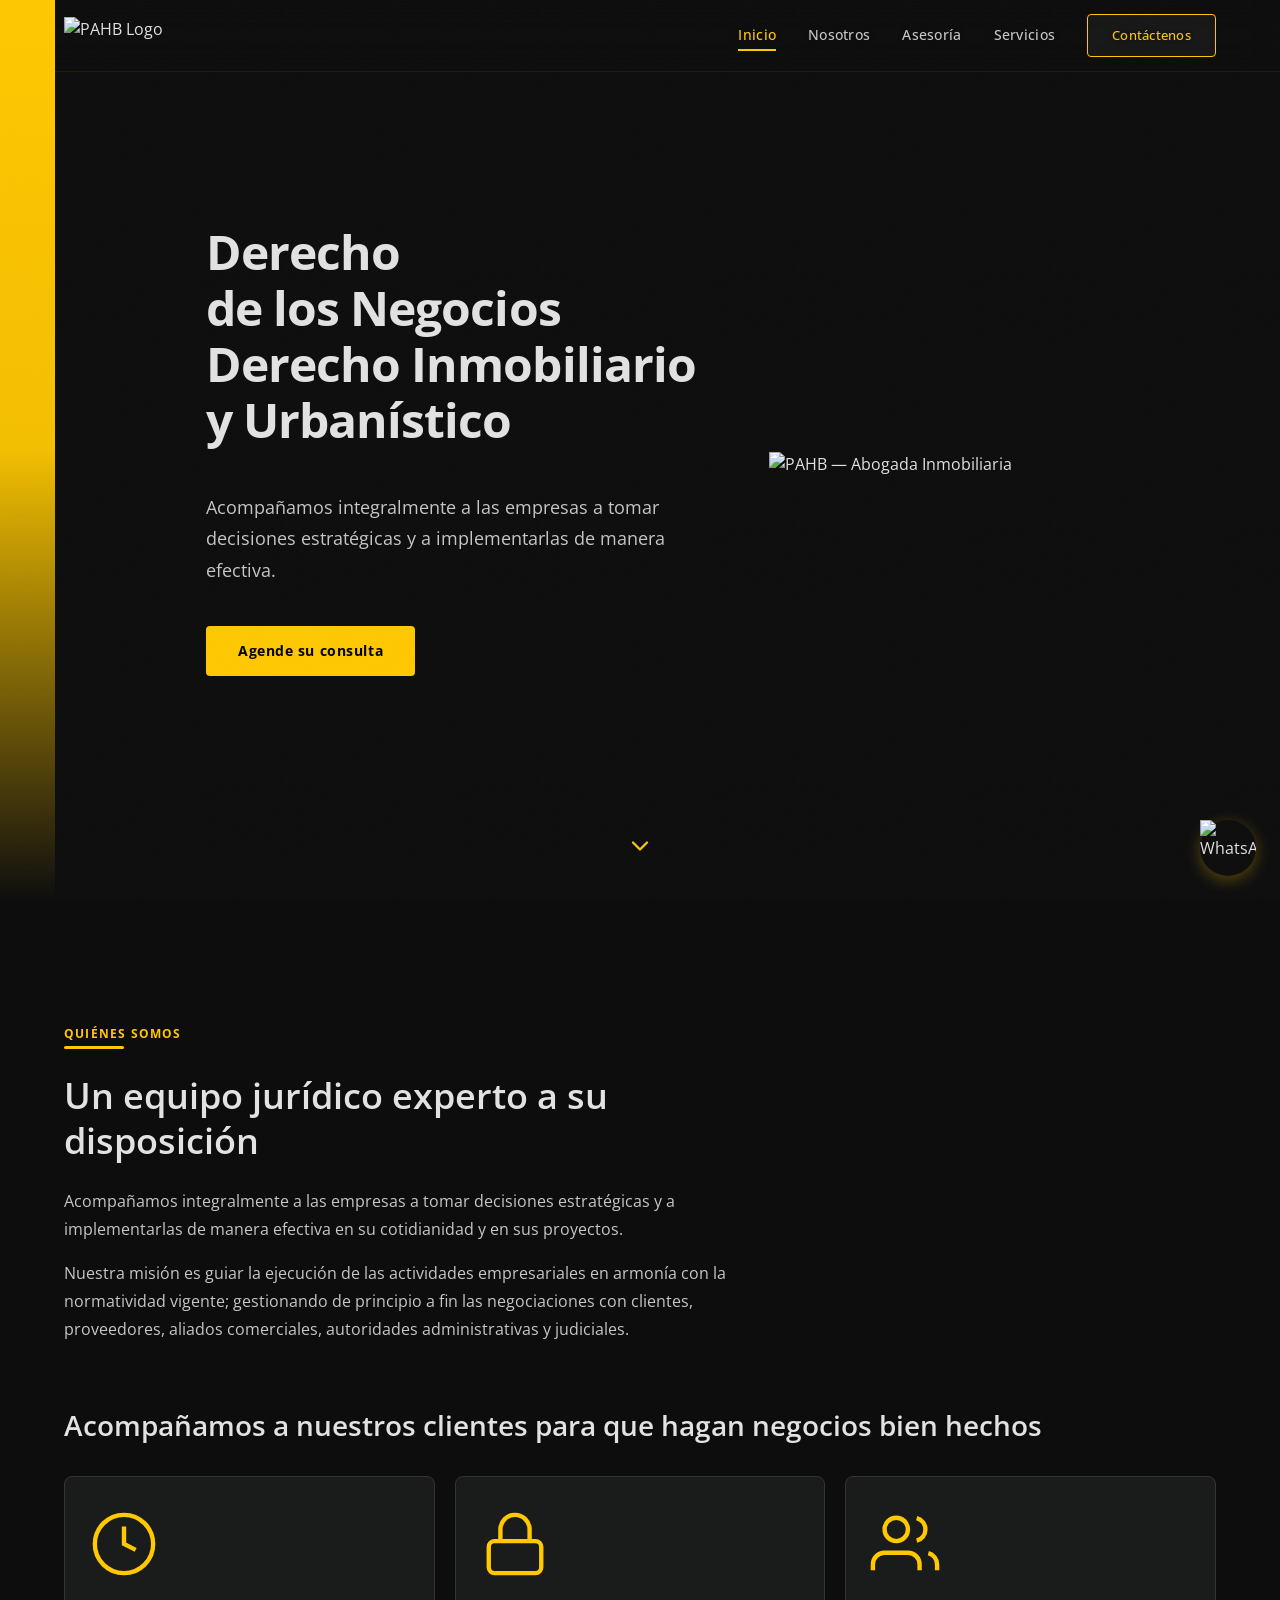
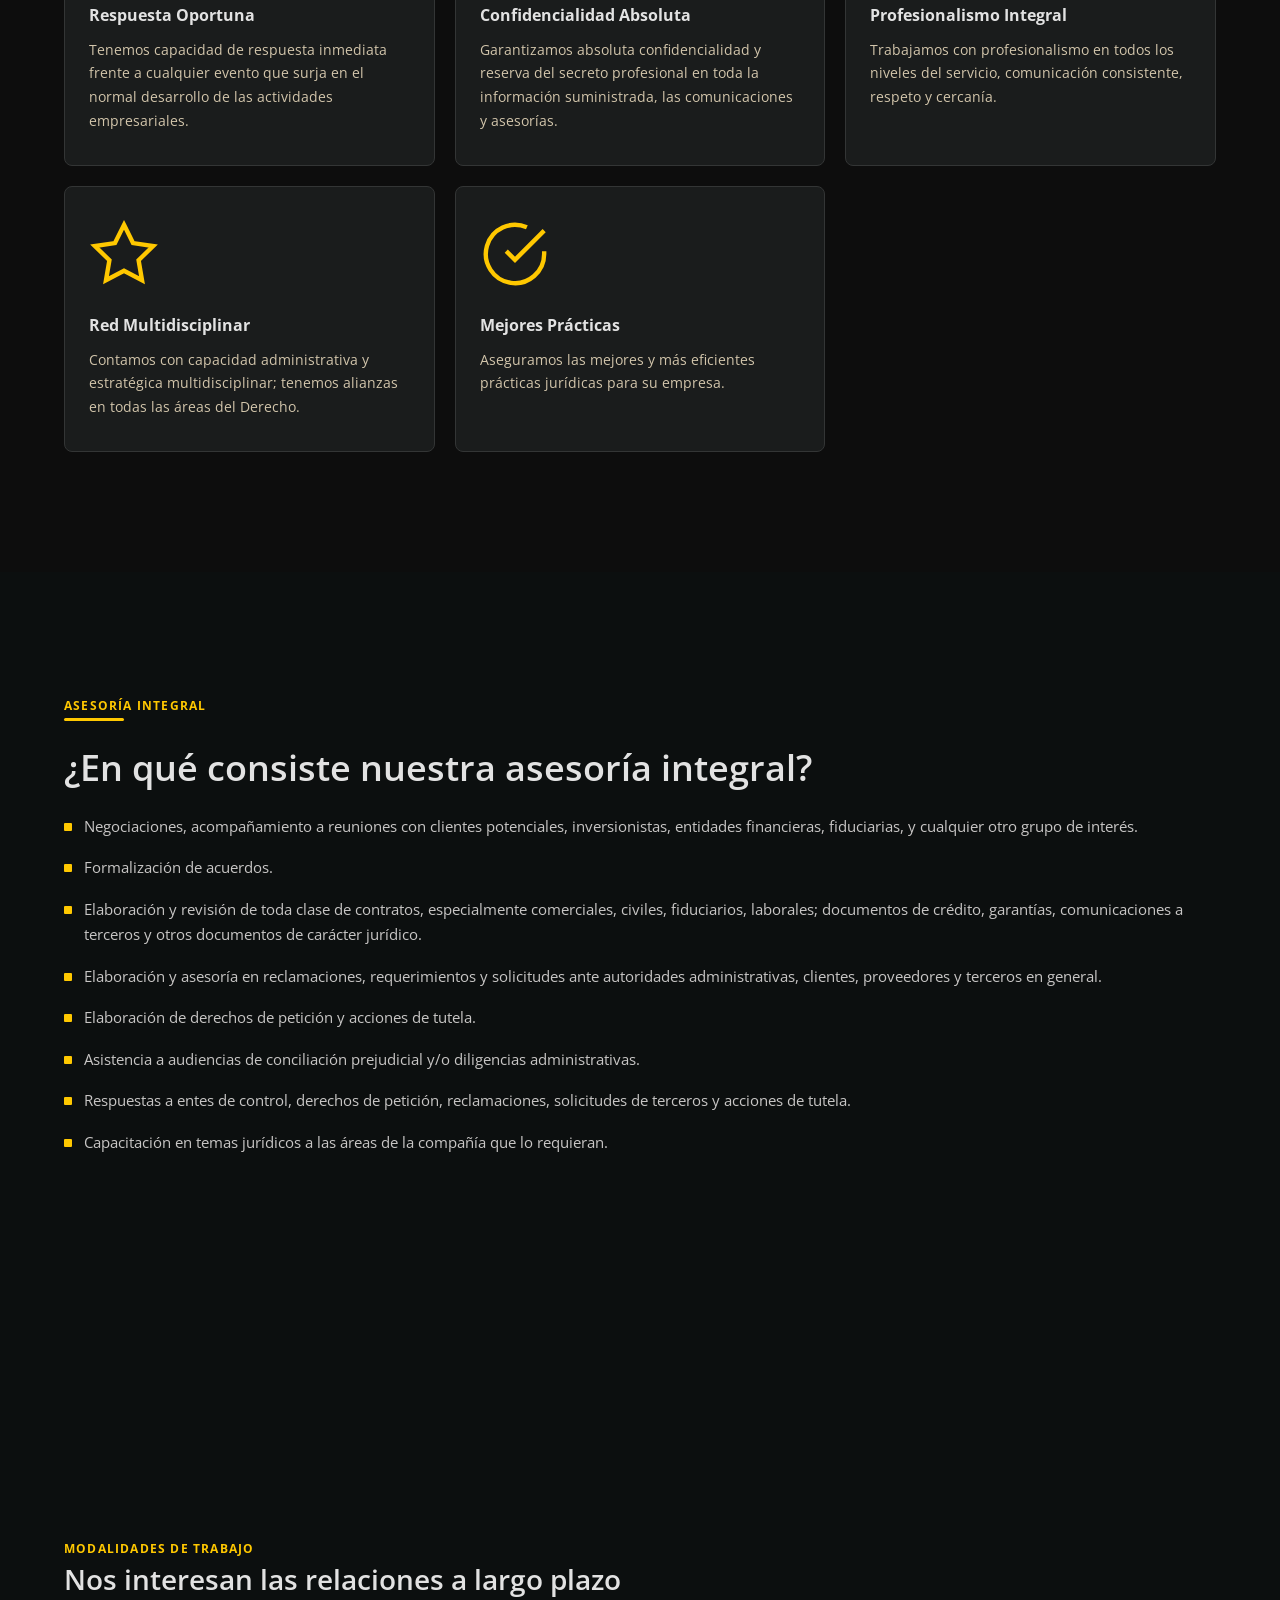
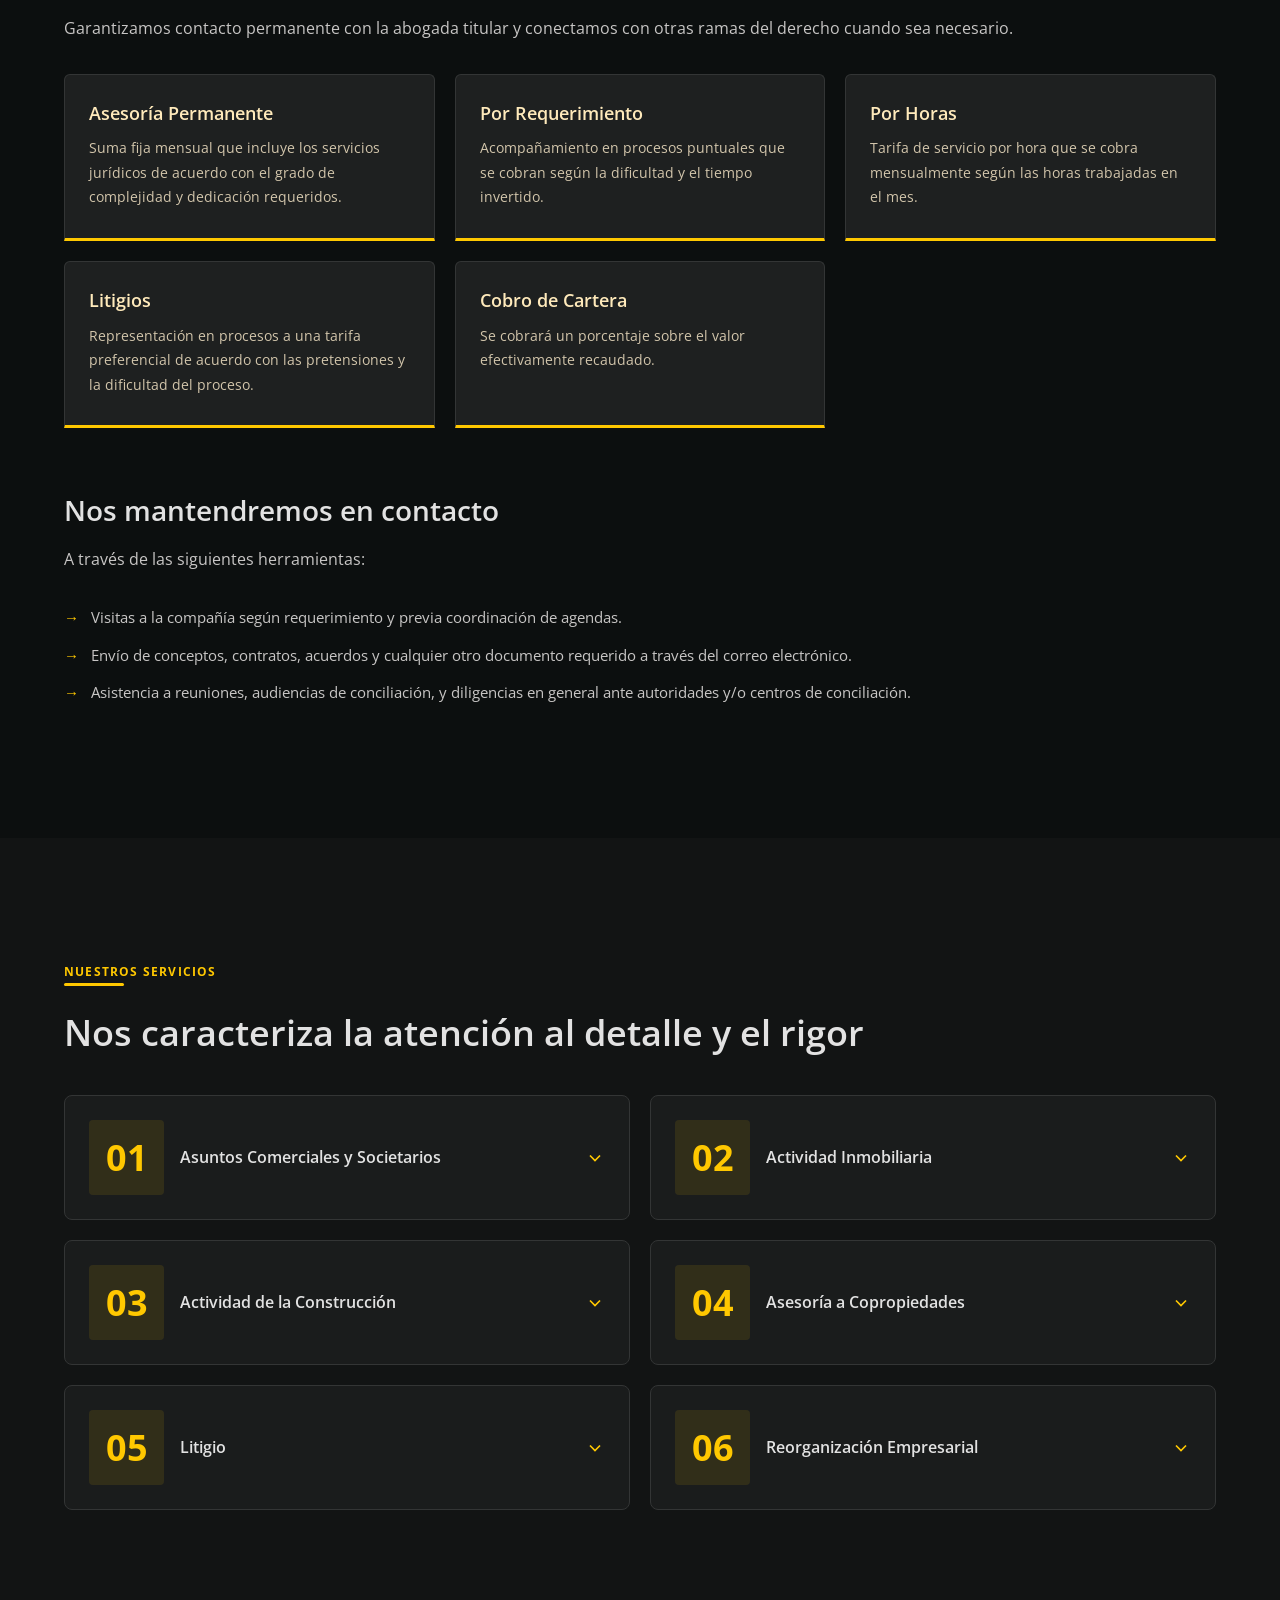
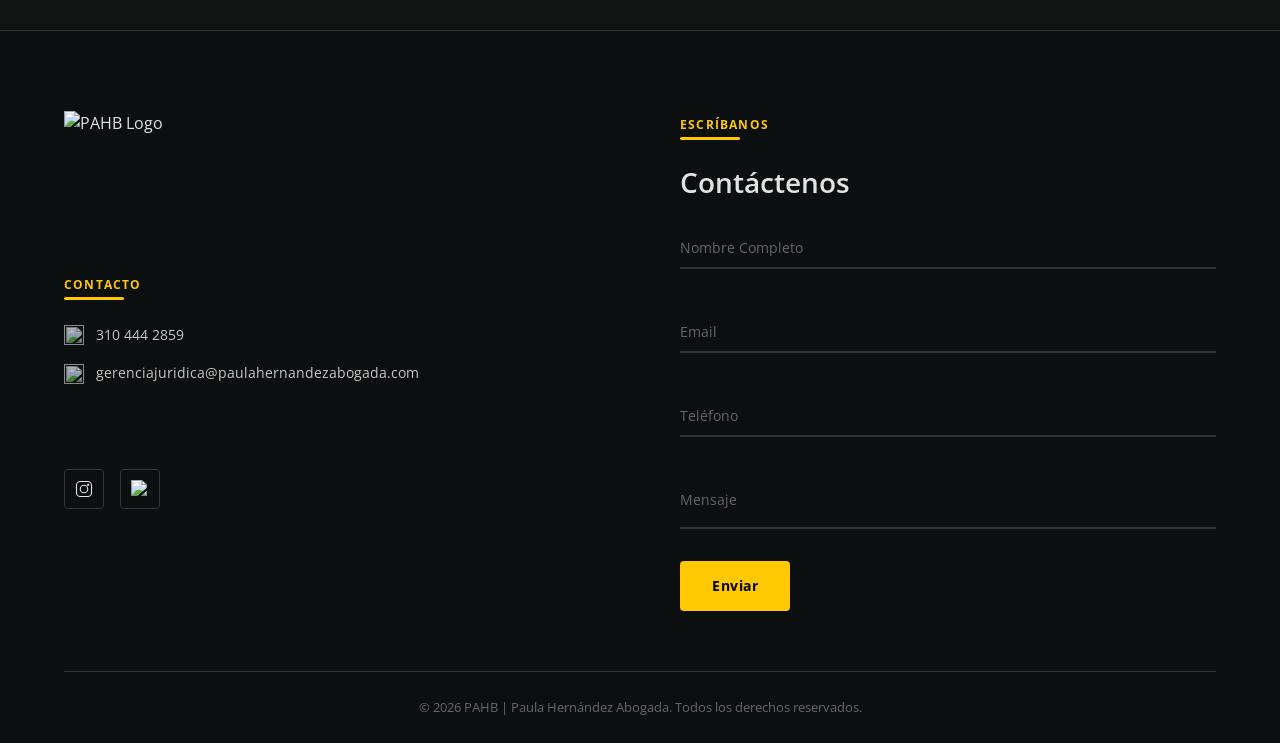
==== index.html @ 02404abf "version 1.0" ====
<!DOCTYPE html>
<html lang="es">
<head>
  <meta charset="UTF-8">
  <meta name="viewport" content="width=device-width, initial-scale=1.0">
  <title>PAHB | Abogada Inmobiliaria — Derecho de los Negocios, Inmobiliario y Urbanístico</title>

  <!-- SEO Meta -->
  <meta name="description" content="PAHB — Equipo jurídico experto en Derecho Inmobiliario, Urbanístico y de los Negocios. Acompañamos a las empresas a tomar decisiones estratégicas e implementarlas de manera efectiva. Asesoría integral, litigios y reorganización empresarial.">
  <meta name="keywords" content="abogada inmobiliaria, derecho inmobiliario, derecho urbanístico, derecho de los negocios, asesoría jurídica empresarial, litigio comercial, reorganización empresarial, contratos inmobiliarios, propiedad horizontal, Paula Hernández Abogada, PAHB">
  <meta name="author" content="PAHB | Paula Hernández Abogada">
  <meta name="robots" content="index, follow">
  <link rel="canonical" href="https://pahbabogada.com/">

  <!-- Open Graph -->
  <meta property="og:type" content="website">
  <meta property="og:title" content="PAHB | Abogada Inmobiliaria — Derecho de los Negocios">
  <meta property="og:description" content="Equipo jurídico experto en Derecho Inmobiliario, Urbanístico y de los Negocios. Acompañamos a las empresas a tomar decisiones estratégicas.">
  <meta property="og:image" content="img/thumbnail.png">
  <meta property="og:url" content="https://pahbabogada.com/">
  <meta property="og:locale" content="es_CO">
  <meta property="og:site_name" content="PAHB Abogada Inmobiliaria">

  <!-- Twitter Card -->
  <meta name="twitter:card" content="summary_large_image">
  <meta name="twitter:title" content="PAHB | Abogada Inmobiliaria">
  <meta name="twitter:description" content="Equipo jurídico experto en Derecho Inmobiliario, Urbanístico y de los Negocios.">
  <meta name="twitter:image" content="img/thumbnail.png">

  <!-- Favicon -->
  <link rel="icon" type="image/png" href="img/favicon.png">

  <!-- JSON-LD Structured Data -->
  <script type="application/ld+json">
  {
    "@context": "https://schema.org",
    "@type": "LegalService",
    "name": "PAHB | Abogada Inmobiliaria",
    "alternateName": "Paula Hernández Abogada",
    "description": "Equipo jurídico experto en Derecho Inmobiliario, Urbanístico y de los Negocios. Asesoría integral, litigios y reorganización empresarial.",
    "url": "https://pahbabogada.com/",
    "telephone": "+573104442859",
    "email": "gerenciajuridica@paulahernandezabogada.com",
    "image": "img/thumbnail.png",
    "priceRange": "$$",
    "areaServed": {
      "@type": "Country",
      "name": "Colombia"
    },
    "serviceType": [
      "Derecho Inmobiliario",
      "Derecho Urbanístico",
      "Derecho de los Negocios",
      "Asesoría Jurídica Empresarial",
      "Litigio Comercial",
      "Reorganización Empresarial",
      "Propiedad Horizontal"
    ],
    "sameAs": [
      "https://www.instagram.com/paulahernandezabogada/"
    ]
  }
  </script>

  <!-- Preload critical fonts -->
  <link rel="preconnect" href="https://fonts.googleapis.com">
  <link rel="preconnect" href="https://fonts.gstatic.com" crossorigin>

  <!-- CSS -->
  <link rel="stylesheet" href="styles.css">
</head>

<body class="noise">

  <!-- ====== NAVIGATION ====== -->
  <header class="nav" id="navbar" role="banner">
    <div class="nav__inner">
      <a href="#inicio" class="nav__logo" aria-label="PAHB — Inicio">
        <img src="img/Logo_dark-no_legal.svg" alt="PAHB Logo" width="120" height="36">
      </a>
      <nav class="nav__links" role="navigation" aria-label="Navegación principal">
        <a href="#inicio">Inicio</a>
        <a href="#nosotros">Nosotros</a>
        <a href="#asesoria">Asesoría</a>
        <a href="#servicios">Servicios</a>
        <a href="#contacto" class="btn btn--tertiary" style="padding:10px 24px; font-size:13px;">Contáctenos</a>
      </nav>
      <button class="hamburger" id="hamburger" aria-label="Abrir menú" aria-expanded="false">
        <span></span><span></span><span></span>
      </button>
    </div>
  </header>

  <!-- Mobile Menu -->
  <div class="mobile-menu" id="mobileMenu" role="dialog" aria-label="Menú de navegación">
    <a href="#inicio">Inicio</a>
    <a href="#nosotros">Nosotros</a>
    <a href="#asesoria">Asesoría</a>
    <a href="#servicios">Servicios</a>
    <a href="#contacto">Contáctenos</a>
  </div>

  <main>
    <!-- ====== HERO ====== -->
    <section class="hero" id="inicio" aria-label="Presentación">
      <video class="hero__video" autoplay muted loop playsinline poster="img/poster.webp" aria-hidden="true">
        <source src="img/intro__desktop.mp4" media="(min-width: 971px)" type="video/mp4">
        <source src="img/intro.mp4" type="video/mp4">
      </video>
      <div class="hero__overlay" aria-hidden="true"></div>

      <div class="hero__content">
        <img class="hero__logo" src="img/Logo_dark-legal.svg" alt="PAHB — Abogada Inmobiliaria">
        <div class="hero__intro">
          <h1 class="hero__title">Derecho <br>de los Negocios<br>Derecho Inmobiliario y Urbanístico</h1>
          <p class="hero__subtitle">Acompañamos integralmente a las empresas a tomar decisiones estratégicas y a implementarlas de manera efectiva.</p>
          <div class="hero__cta">
            <a href="#contacto" class="btn btn--primary">Agende su consulta</a>
          </div>
        </div>
      </div>

      <a href="#nosotros" class="hero__scroll" aria-label="Ir a la siguiente sección">
        <svg viewBox="0 0 24 24" fill="none" stroke-width="2" stroke-linecap="round" stroke-linejoin="round">
          <polyline points="6 9 12 15 18 9"></polyline>
        </svg>
      </a>
    </section>

    <!-- ====== NOSOTROS ====== -->
    <section class="about" id="nosotros" aria-label="Sobre nosotros">
      <div class="container">
        <div class="about__intro reveal">
          <span class="eyebrow">Quiénes somos</span>
          <div class="divider"></div>
          <h2>Un equipo jurídico experto a su disposición</h2>
          <p>Acompañamos integralmente a las empresas a tomar decisiones estratégicas y a implementarlas de manera efectiva en su cotidianidad y en sus proyectos.</p>
          <p>Nuestra misión es guiar la ejecución de las actividades empresariales en armonía con la normatividad vigente; gestionando de principio a fin las negociaciones con clientes, proveedores, aliados comerciales, autoridades administrativas y judiciales.</p>
        </div>

        <h3 class="reveal" style="margin-bottom:32px;">Acompañamos a nuestros clientes para que hagan negocios bien hechos</h3>

        <div class="about__grid stagger">
          <div class="card reveal" style="--i:0">
            <svg class="card__icon" viewBox="0 0 24 24" fill="none" stroke="currentColor" stroke-width="1.5"><circle cx="12" cy="12" r="10"/><polyline points="12 6 12 12 16 14"/></svg>
            <h4 class="card__title">Respuesta Oportuna</h4>
            <p class="card__text">Tenemos capacidad de respuesta inmediata frente a cualquier evento que surja en el normal desarrollo de las actividades empresariales.</p>
          </div>
          <div class="card reveal" style="--i:1">
            <svg class="card__icon" viewBox="0 0 24 24" fill="none" stroke="currentColor" stroke-width="1.5"><rect x="3" y="11" width="18" height="11" rx="2"/><path d="M7 11V7a5 5 0 0 1 10 0v4"/></svg>
            <h4 class="card__title">Confidencialidad Absoluta</h4>
            <p class="card__text">Garantizamos absoluta confidencialidad y reserva del secreto profesional en toda la información suministrada, las comunicaciones y asesorías.</p>
          </div>
          <div class="card reveal" style="--i:2">
            <svg class="card__icon" viewBox="0 0 24 24" fill="none" stroke="currentColor" stroke-width="1.5"><path d="M17 21v-2a4 4 0 0 0-4-4H5a4 4 0 0 0-4 4v2"/><circle cx="9" cy="7" r="4"/><path d="M23 21v-2a4 4 0 0 0-3-3.87"/><path d="M16 3.13a4 4 0 0 1 0 7.75"/></svg>
            <h4 class="card__title">Profesionalismo Integral</h4>
            <p class="card__text">Trabajamos con profesionalismo en todos los niveles del servicio, comunicación consistente, respeto y cercanía.</p>
          </div>
          <div class="card reveal" style="--i:3">
            <svg class="card__icon" viewBox="0 0 24 24" fill="none" stroke="currentColor" stroke-width="1.5"><polygon points="12 2 15.09 8.26 22 9.27 17 14.14 18.18 21.02 12 17.77 5.82 21.02 7 14.14 2 9.27 8.91 8.26 12 2"/></svg>
            <h4 class="card__title">Red Multidisciplinar</h4>
            <p class="card__text">Contamos con capacidad administrativa y estratégica multidisciplinar; tenemos alianzas en todas las áreas del Derecho.</p>
          </div>
          <div class="card reveal" style="--i:4">
            <svg class="card__icon" viewBox="0 0 24 24" fill="none" stroke="currentColor" stroke-width="1.5"><path d="M22 11.08V12a10 10 0 1 1-5.93-9.14"/><polyline points="22 4 12 14.01 9 11.01"/></svg>
            <h4 class="card__title">Mejores Prácticas</h4>
            <p class="card__text">Aseguramos las mejores y más eficientes prácticas jurídicas para su empresa.</p>
          </div>
        </div>
      </div>
    </section>

    <!-- ====== ASESORÍA ====== -->
    <section class="asesoria" id="asesoria" aria-label="Asesoría integral">
      <div class="container">
        <div class="asesoria__services reveal">
          <span class="eyebrow">Asesoría integral</span>
          <div class="divider"></div>
          <h2>¿En qué consiste nuestra asesoría integral?</h2>
          <ul class="gold-list">
            <li>Negociaciones, acompañamiento a reuniones con clientes potenciales, inversionistas, entidades financieras, fiduciarias, y cualquier otro grupo de interés.</li>
            <li>Formalización de acuerdos.</li>
            <li>Elaboración y revisión de toda clase de contratos, especialmente comerciales, civiles, fiduciarios, laborales; documentos de crédito, garantías, comunicaciones a terceros y otros documentos de carácter jurídico.</li>
            <li>Elaboración y asesoría en reclamaciones, requerimientos y solicitudes ante autoridades administrativas, clientes, proveedores y terceros en general.</li>
            <li>Elaboración de derechos de petición y acciones de tutela.</li>
            <li>Asistencia a audiencias de conciliación prejudicial y/o diligencias administrativas.</li>
            <li>Respuestas a entes de control, derechos de petición, reclamaciones, solicitudes de terceros y acciones de tutela.</li>
            <li>Capacitación en temas jurídicos a las áreas de la compañía que lo requieran.</li>
          </ul>
        </div>
        <!-- Scroll-scrubbing separator -->
        <div class="separador" id="separador-scroll">
          <div class="separador__sticky">
            <canvas id="separador-canvas"></canvas>
          </div>
        </div>
        <!-- Modalidades -->
        <div class="reveal">
          <span class="eyebrow">Modalidades de trabajo</span>
          <h3>Nos interesan las relaciones a largo plazo</h3>
          <p>Garantizamos contacto permanente con la abogada titular y conectamos con otras ramas del derecho cuando sea necesario.</p>

          <div class="modalidades__grid stagger">
            <div class="modalidad-card reveal" style="--i:0">
              <h4>Asesoría Permanente</h4>
              <p>Suma fija mensual que incluye los servicios jurídicos de acuerdo con el grado de complejidad y dedicación requeridos.</p>
            </div>
            <div class="modalidad-card reveal" style="--i:1">
              <h4>Por Requerimiento</h4>
              <p>Acompañamiento en procesos puntuales que se cobran según la dificultad y el tiempo invertido.</p>
            </div>
            <div class="modalidad-card reveal" style="--i:2">
              <h4>Por Horas</h4>
              <p>Tarifa de servicio por hora que se cobra mensualmente según las horas trabajadas en el mes.</p>
            </div>
            <div class="modalidad-card reveal" style="--i:3">
              <h4>Litigios</h4>
              <p>Representación en procesos a una tarifa preferencial de acuerdo con las pretensiones y la dificultad del proceso.</p>
            </div>
            <div class="modalidad-card reveal" style="--i:4">
              <h4>Cobro de Cartera</h4>
              <p>Se cobrará un porcentaje sobre el valor efectivamente recaudado.</p>
            </div>
          </div>
        </div>

        <!-- Contacto canales -->
        <div class="reveal" style="margin-top:64px;">
          <h3>Nos mantendremos en contacto</h3>
          <p>A través de las siguientes herramientas:</p>
          <ul class="channels">
            <li>Visitas a la compañía según requerimiento y previa coordinación de agendas.</li>
            <li>Envío de conceptos, contratos, acuerdos y cualquier otro documento requerido a través del correo electrónico.</li>
            <li>Asistencia a reuniones, audiencias de conciliación, y diligencias en general ante autoridades y/o centros de conciliación.</li>
          </ul>
        </div>
      </div>
    </section>

    <!-- ====== SERVICIOS ====== -->
    <section class="servicios" id="servicios" aria-label="Nuestros servicios">
      <div class="container">
        <div class="reveal">
          <span class="eyebrow">Nuestros servicios</span>
          <div class="divider"></div>
          <h2>Nos caracteriza la atención al detalle y el rigor</h2>
        </div>

        <div class="servicios__grid stagger">
          <!-- 1. Asuntos comerciales -->
          <div class="accordion reveal" style="--i:0">
            <button class="accordion__header" aria-expanded="false">
              <span class="accordion__number">01</span>
              <span class="accordion__title">Asuntos Comerciales y Societarios</span>
              <svg class="accordion__chevron" viewBox="0 0 24 24" fill="none" stroke="currentColor" stroke-width="2"><polyline points="6 9 12 15 18 9"/></svg>
            </button>
            <div class="accordion__body"><div class="accordion__content"><ul>
              <li>Acuerdos comerciales de colaboración empresarial.</li>
              <li>Contratos comerciales.</li>
              <li>Reclamaciones por temas relacionados con la actividad del objeto social de la compañía.</li>
              <li>Derecho del consumidor.</li>
              <li>Constitución, reformas, transformación, fusión de sociedades.</li>
              <li>Emisión de conceptos para Asambleas Generales o Juntas Directivas, elaboración de actas.</li>
            </ul></div></div>
          </div>

          <!-- 2. Actividad inmobiliaria -->
          <div class="accordion reveal" style="--i:1">
            <button class="accordion__header" aria-expanded="false">
              <span class="accordion__number">02</span>
              <span class="accordion__title">Actividad Inmobiliaria</span>
              <svg class="accordion__chevron" viewBox="0 0 24 24" fill="none" stroke="currentColor" stroke-width="2"><polyline points="6 9 12 15 18 9"/></svg>
            </button>
            <div class="accordion__body"><div class="accordion__content"><ul>
              <li>Estructuración jurídica de proyectos inmobiliarios.</li>
              <li>Negociaciones con propietarios de lotes, fiduciarias, entidades financieras, constructoras, proveedores y clientes.</li>
              <li>Contratos inmobiliarios: contratos fiduciarios, de transferencia de dominio sobre inmuebles a cualquier título, de garantía, entre otros.</li>
              <li>Acuerdos y Contratos para la estructuración, desarrollo, gerencia, construcción, comercialización y demás etapas de los proyectos inmobiliarios.</li>
              <li>Estudios de títulos, loteos, actos de transferencia y constitución de garantía sobre inmuebles o sobre derechos fiduciarios.</li>
              <li>Acompañamiento en trámites, diligencias y audiencias ante curadurías, oficinas de planeación y otros entes municipales.</li>
              <li>Asesoría en reclamaciones de incumplimiento contractual y en temas de derecho del consumidor en relación con el sector de la construcción.</li>
            </ul></div></div>
          </div>

          <!-- 3. Actividad de la construcción -->
          <div class="accordion reveal" style="--i:2">
            <button class="accordion__header" aria-expanded="false">
              <span class="accordion__number">03</span>
              <span class="accordion__title">Actividad de la Construcción</span>
              <svg class="accordion__chevron" viewBox="0 0 24 24" fill="none" stroke="currentColor" stroke-width="2"><polyline points="6 9 12 15 18 9"/></svg>
            </button>
            <div class="accordion__body"><div class="accordion__content"><ul>
              <li>Contratos de construcción de obra civil, mano de obra, suministro e instalación, de prestación de servicios para la construcción, de diseño arquitectónico y estructural.</li>
              <li>Acompañamiento y asesoría en negociaciones en el sector de la construcción.</li>
              <li>Asesoría en elaboración y participación en invitaciones privadas, ofertas, licitaciones.</li>
              <li>Reclamaciones por temas relacionados con la actividad constructora; pólizas, seguros y garantías.</li>
              <li>Derecho del consumidor en relación con el sector de la construcción.</li>
            </ul></div></div>
          </div>

          <!-- 4. Asesoría a copropiedades -->
          <div class="accordion reveal" style="--i:3">
            <button class="accordion__header" aria-expanded="false">
              <span class="accordion__number">04</span>
              <span class="accordion__title">Asesoría a Copropiedades</span>
              <svg class="accordion__chevron" viewBox="0 0 24 24" fill="none" stroke="currentColor" stroke-width="2"><polyline points="6 9 12 15 18 9"/></svg>
            </button>
            <div class="accordion__body"><div class="accordion__content"><ul>
              <li>Elaboración y reformas de Reglamentos de Propiedad Horizontal (Residencial, comercial o mixto).</li>
              <li>Cálculo de coeficientes.</li>
              <li>Adecuación de Reglamentos de Propiedad Horizontal a la Ley 675 de 2001.</li>
              <li>Asistencia a asambleas de copropietarios, como asesores de la copropiedad o en representación de los copropietarios.</li>
              <li>Cobro de cartera.</li>
              <li>Elaboración de manuales de convivencia.</li>
            </ul></div></div>
          </div>

          <!-- 5. Litigio -->
          <div class="accordion reveal" style="--i:4">
            <button class="accordion__header" aria-expanded="false">
              <span class="accordion__number">05</span>
              <span class="accordion__title">Litigio</span>
              <svg class="accordion__chevron" viewBox="0 0 24 24" fill="none" stroke="currentColor" stroke-width="2"><polyline points="6 9 12 15 18 9"/></svg>
            </button>
            <div class="accordion__body"><div class="accordion__content"><ul>
              <li>Servicio de representación legal para efectos judiciales o como apoderada general para temas judiciales y administrativos.</li>
              <li>Representación como apoderada judicial en procesos donde la empresa actúe como parte demandante o demandada.</li>
              <li>Interposición de recursos y agotamiento de la vía gubernativa.</li>
              <li>Recuperación de cartera: investigación de bienes, cobro pre-jurídico, cobro jurídico, ejecución de garantías mobiliarias.</li>
            </ul></div></div>
          </div>

          <!-- 6. Reorganización empresarial -->
          <div class="accordion reveal" style="--i:5">
            <button class="accordion__header" aria-expanded="false">
              <span class="accordion__number">06</span>
              <span class="accordion__title">Reorganización Empresarial</span>
              <svg class="accordion__chevron" viewBox="0 0 24 24" fill="none" stroke="currentColor" stroke-width="2"><polyline points="6 9 12 15 18 9"/></svg>
            </button>
            <div class="accordion__body"><div class="accordion__content"><ul>
              <li>Procesos de reorganización empresarial (Ley 1116 de 2006).</li>
              <li>Asesoría en procesos de liquidación empresarial judicial o voluntaria.</li>
              <li>Asesoría en el trámite de negociación de deudas de manera directa con entidades financieras y acreedores.</li>
              <li>Representación de acreedores en procesos de insolvencia, para lograr el reconocimiento de sus acreencias.</li>
            </ul></div></div>
          </div>
        </div>
      </div>
    </section>
  </main>

  <!-- ====== FOOTER / CONTACTO ====== -->
  <footer class="footer" id="contacto" role="contentinfo">
    <div class="container">
      <div class="footer__grid">
        <!-- Info -->
        <div class="footer__info reveal--left">
          <div>
            <a href="#inicio" class="footer__logo" aria-label="PAHB — Inicio">
              <img src="img/Logo_dark-legal.svg" alt="PAHB Logo">
            </a>
          </div>

          <div>
            <span class="eyebrow">Contacto</span>
            <div class="divider"></div>
            <div class="footer__contact-item">
              <img src="img/tel_icon.svg" alt="" width="20" height="20" aria-hidden="true">
              <a href="tel:3104442859">310 444 2859</a>
            </div>
            <div class="footer__contact-item">
              <img src="img/mail_icon.svg" alt="" width="20" height="20" aria-hidden="true">
              <a href="mailto:gerenciajuridica@paulahernandezabogada.com">gerenciajuridica@paulahernandezabogada.com</a>
            </div>
          </div>

          <div class="footer__social">
            <a href="https://www.instagram.com/paulahernandezabogada/" target="_blank" rel="noopener noreferrer" aria-label="Instagram">
              <svg viewBox="0 0 24 24" width="18" height="18" fill="none" stroke="currentColor" stroke-width="1.5"><rect x="2" y="2" width="20" height="20" rx="5"/><circle cx="12" cy="12" r="5"/><circle cx="17.5" cy="6.5" r="1.5" fill="currentColor" stroke="none"/></svg>
            </a>
            <a href="#" aria-label="LinkedIn">
              <img src="img/in_icon.svg" alt="LinkedIn" width="18" height="18">
            </a>
          </div>

        </div>

        <!-- Form -->
        <div class="reveal--right">
          <span class="eyebrow">Escríbanos</span>
          <div class="divider"></div>
          <h3>Contáctenos</h3>

          <form class="form" id="contactForm" action="https://formsubmit.co/gerenciajuridica@paulahernandezabogada.com" method="POST">
            <!-- FormSubmit config -->
            <input type="hidden" name="_subject" value="Nuevo contacto desde PAHB Web">
            <input type="hidden" name="_captcha" value="true">
            <input type="hidden" name="_template" value="table">
            <input type="text" name="_honey" style="display:none">

            <div class="form__group">
              <input class="form__input" type="text" name="nombre" id="nombre" required placeholder=" ">
              <label class="form__label" for="nombre">Nombre Completo</label>
            </div>
            <div class="form__group">
              <input class="form__input" type="email" name="email" id="email" required placeholder=" ">
              <label class="form__label" for="email">Email</label>
            </div>
            <div class="form__group">
              <input class="form__input" type="tel" name="telefono" id="telefono" required placeholder=" ">
              <label class="form__label" for="telefono">Teléfono</label>
            </div>
            <div class="form__group">
              <textarea class="form__textarea" name="mensaje" id="mensaje" rows="1" placeholder=" "></textarea>
              <label class="form__label" for="mensaje">Mensaje</label>
            </div>

            <div id="formStatus" class="form__status"></div>

            <button type="submit" class="btn btn--primary form__submit">Enviar</button>
          </form>
        </div>
      </div>

      <div class="footer__bottom">
        <p>&copy; 2026 PAHB | Paula Hernández Abogada. Todos los derechos reservados.</p>
      </div>
    </div>
  </footer>

  <!-- WhatsApp Widget -->
  <a class="whatsapp" href="https://wa.me/573104442859" target="_blank" rel="noopener noreferrer" aria-label="Contáctenos por WhatsApp">
    <img src="img/icon_ws.svg" alt="WhatsApp" width="28" height="28">
  </a>

  <script src="main.js"></script>
</body>
</html>
---- styles.css ----
/* ============================================
   PAHB — Justice & Precision Design System
   ============================================ */

@import url('https://fonts.googleapis.com/css2?family=Open+Sans:wght@400;500;600;700;800&display=swap');

/* --- Design Tokens --- */
:root {
  --surface: #121414;
  --surface-dim: #121414;
  --surface-bright: #37393a;
  --surface-container-lowest: #0c0f0f;
  --surface-container-low: #1a1c1c;
  --surface-container: #1e2020;
  --surface-container-high: #282a2b;
  --surface-container-highest: #333535;
  --surface-charcoal: #0D0D0D;
  --surface-variant: #333535;
  --on-surface: #e2e2e2;
  --on-surface-variant: #d2c5ab;
  --inverse-surface: #e2e2e2;
  --inverse-on-surface: #2f3131;
  --outline: #9b9078;
  --outline-variant: #4f4632;
  --surface-tint: #f4bf00;
  --border-gold-mute: #806400;
  --text-placeholder: #666666;
  --primary: #ffeabb;
  --on-primary: #3e2e00;
  --primary-container: #ffc800;
  --on-primary-container: #6e5500;
  --inverse-primary: #755b00;
  --primary-fixed: #ffdf92;
  --primary-fixed-dim: #f4bf00;
  --secondary: #c8c6c5;
  --on-secondary: #313030;
  --secondary-container: #474746;
  --on-secondary-container: #b7b5b4;
  --tertiary: #eeebeb;
  --on-tertiary: #303030;
  --tertiary-container: #d1cfcf;
  --on-tertiary-container: #595858;
  --error: #ffb4ab;
  --on-error: #690005;
  --error-container: #93000a;
  --on-error-container: #ffdad6;
  --background: #121414;
  --on-background: #e2e2e2;
  --unit: 8px;
  --container-max: 1280px;
  --gutter: 24px;
  --margin-mobile: 16px;
  --margin-desktop: 64px;
  --rounded-sm: 0.125rem;
  --rounded: 0.25rem;
  --rounded-md: 0.375rem;
  --rounded-lg: 0.5rem;
  --rounded-xl: 0.75rem;
  --rounded-full: 9999px;
  --nav-height: 72px;
}

/* --- Reset & Base --- */
*, *::before, *::after { box-sizing: border-box; margin: 0; padding: 0; }

html {
  scroll-behavior: smooth;
  scroll-padding-top: var(--nav-height);
  font-size: 16px;
  -webkit-font-smoothing: antialiased;
  -moz-osx-font-smoothing: grayscale;
  /* overflow-x: hidden; */
}

body {
  font-family: 'Open Sans', sans-serif;
  font-weight: 400;
  line-height: 1.6;
  color: var(--on-surface);
  background-color: var(--surface-charcoal);
  /* overflow-x: hidden; */
}

img, video { display: block; max-width: 100%; }
a { color: inherit; text-decoration: none; }
ul, ol { list-style: none; }
button { font: inherit; cursor: pointer; border: none; background: none; color: inherit; }

/* --- Typography --- */
.eyebrow {
  font-family: 'Open Sans', sans-serif;
  font-size: 12px;
  font-weight: 700;
  letter-spacing: 0.1em;
  text-transform: uppercase;
  color: var(--primary-container);
  margin-bottom: 12px;
}

h1, h2, h3, h4 { font-family: 'Open Sans', sans-serif; color: var(--on-surface); line-height: 1.2; }

h1 { font-size: 36px; font-weight: 700; }
h2 { font-size: 32px; font-weight: 600; line-height: 1.25; margin-bottom: 24px; }
h3 { font-size: 24px; font-weight: 600; line-height: 1.33; margin-bottom: 16px; }
h4 { font-size: 18px; font-weight: 600; }

p { font-size: 16px; line-height: 1.75; color: var(--secondary); margin-bottom: 16px; }
p:last-child { margin-bottom: 0; }

@media (min-width: 971px) {
  h1 { font-size: 48px; letter-spacing: -0.02em; line-height: 56px; }
  h2 { font-size: 36px; }
  h3 { font-size: 28px; }
}

/* --- Layout --- */
.container {
  width: 100%;
  max-width: var(--container-max);
  margin: 0 auto;
  padding: 0 var(--margin-mobile);
}

@media (min-width: 971px) {
  .container { padding: 0 var(--margin-desktop); }
}

section {
  padding: 80px 0;
  position: relative;
}

@media (min-width: 971px) {
  section { padding: 120px 0; }
}

/* --- Gold Sidebar (Desktop) --- */
@media (min-width: 971px) {
  body::before {
    content: '';
    position: fixed;
    left: 0; top: 0; bottom: 0;
    width: 55px;
    background: linear-gradient(to bottom, var(--primary-container), var(--primary-fixed-dim), transparent);
    z-index: 1001;
  }
}

/* ============================================
   NAVIGATION
   ============================================ */
.nav {
  position: fixed;
  top: 0; left: 0; right: 0;
  height: var(--nav-height);
  z-index: 1000;
  backdrop-filter: blur(16px);
  -webkit-backdrop-filter: blur(16px);
  border-bottom: 1px solid rgba(255, 200, 0, 0.08);
  transition: transform 0.35s ease;
  display: flex;
  align-items: center;
}

.nav--hidden { transform: translateY(-100%); }

.nav__inner {
  display: flex;
  align-items: center;
  justify-content: space-between;
  width: 100%;
  max-width: var(--container-max);
  margin: 0 auto;
  padding: 0 var(--margin-mobile);
}

@media (min-width: 971px) {
  .nav__inner { padding: 0 var(--margin-desktop); }
}

.nav__logo img { height: 36px; width: auto; }

.nav__links {
  display: none;
  gap: 32px;
  align-items: center;
}

.nav__links a {
  font-family: 'Open Sans', sans-serif;
  font-size: 14px;
  font-weight: 500;
  letter-spacing: 0.02em;
  color: var(--secondary);
  text-shadow: 0 0 5px #00000052;
  transition: color 0.3s;
  position: relative;
}

.nav__links a::after {
  content: '';
  position: absolute;
  bottom: -4px; left: 0;
  width: 0; height: 2px;
  background: var(--primary-container);
  transition: width 0.3s;
}

.nav__links a:hover,
.nav__links a.active { color: var(--primary-container); }
.nav__links a:hover::after,
.nav__links a.active::after { width: 100%; }

@media (min-width: 971px) {
  .nav__links { display: flex; }
}

/* Hamburger */
.hamburger {
  display: flex;
  flex-direction: column;
  gap: 6px;
  width: 28px;
  padding: 4px 0;
  z-index: 1002;
}

.hamburger span {
  display: block;
  height: 3px;
  width: 100%;
  background: var(--on-surface);
  border-radius: 2px;
  transition: transform 0.3s, opacity 0.3s;
  transform-origin: center;
}

.hamburger.active span:nth-child(1) { transform: translateY(11px) rotate(45deg); }
.hamburger.active span:nth-child(2) { opacity: 0; transform: scaleX(0); }
.hamburger.active span:nth-child(3) { transform: translateY(-7px) rotate(-45deg); }

@media (min-width: 971px) {
  .hamburger { display: none; }
}

/* Mobile Menu */
.mobile-menu {
  position: fixed;
  inset: 0;
  z-index: 999;
  background: rgba(12, 15, 15, 0.92);
  backdrop-filter: blur(20px);
  -webkit-backdrop-filter: blur(20px);
  display: flex;
  flex-direction: column;
  align-items: center;
  justify-content: center;
  gap: 40px;
  opacity: 0;
  pointer-events: none;
  transition: opacity 0.4s;
}

.mobile-menu.active {
  opacity: 1;
  pointer-events: all;
}

.mobile-menu a {
  font-family: 'Open Sans', sans-serif;
  font-size: 28px;
  font-weight: 600;
  color: var(--on-surface);
  transition: color 0.3s;
}

.mobile-menu a:hover { color: var(--primary-container); }

/* ============================================
   HERO
   ============================================ */
.hero {
  position: relative;
  height: 100vh;
  min-height: 500px;
  display: flex;
  align-items: center;
  justify-content: center;
  overflow: hidden;
  padding: 0;
}

.hero::after {
  content: '';
  position: absolute;
  bottom: 0;
  width: 100%;
  height: 50%;
  background: linear-gradient(to top, var(--surface-charcoal), transparent);
  pointer-events: none;
}

.hero__video {
  position: absolute;
  inset: 0;
  width: 100%;
  height: 100%;
  object-fit: cover;
}

.hero__overlay {
  position: absolute;
  inset: 0;
  background: linear-gradient(
    180deg,
    rgba(13,13,13,0.3) 0%,
    rgba(13,13,13,0.55) 50%,
    rgba(13,13,13,0.95) 100%
  );
}

.hero__content {
    position: relative;    
    z-index: 2;
    padding: 0 var(--margin-mobile);
    max-width: 900px;
}

@media (min-width: 971px) {
  
  .hero__content {
    display: flex;
    flex-direction: row-reverse;
      align-items: center;
    justify-content: space-between;
    gap: 40px;}
}

.hero__logo {
  width: 60%;
  margin-block: 30px;
  animation: fadeDown 1s ease 0.3s both;
}

@media (min-width: 971px) {
  .hero__logo { width: 470px; 
  margin-bottom: 0px;}
}
.hero__intro {
  display: flex;
  flex-direction: column;
  gap: 24px;
  align-items: left;
  justify-content: left;
  animation: fadeUp 1s ease 0.6s both;
}
.hero__title {
  margin-bottom: 20px;
  animation: fadeUp 1s ease 0.6s both;
}

.hero__subtitle {
  font-size: 16px;
  color: var(--secondary);
  max-width: 600px;
  animation: fadeUp 1s ease 0.8s both;
}

@media (min-width: 971px) {
  .hero__subtitle { font-size: 18px; }
}

.hero__cta { animation: fadeUp 1s ease 1s both;
  align-self: center; }
@media (min-width: 971px) {
  .hero__cta { align-self: flex-start; }}


.hero__scroll {
  position: absolute;
  bottom: 32px;
  left: 50%;
  transform: translateX(-50%);
  z-index: 2;
  animation: bounce 2s ease infinite 2s;
}

.hero__scroll svg { width: 28px; height: 28px; stroke: var(--primary-container); }

/* ============================================
   BUTTONS
   ============================================ */
.btn {
  display: inline-flex;
  align-items: center;
  gap: 8px;
  font-family: 'Open Sans', sans-serif;
  font-weight: 700;
  font-size: 14px;
  letter-spacing: 0.04em;
  padding: 14px 32px;
  border-radius: var(--rounded);
  transition: all 0.3s ease;
  cursor: pointer;
}

.btn--primary {
  background: var(--primary-container);
  color: #000;
}

.btn--primary:hover {
  background: var(--primary-fixed-dim);
  box-shadow: 0 0 24px rgba(255, 200, 0, 0.25);
}

.btn--secondary {
  background: transparent;
  border: 1px solid var(--primary-container);
  color: var(--on-surface);
}

.btn--secondary:hover {
  background: rgba(255, 200, 0, 0.08);
}

.btn--tertiary {
  background: color-mix(in srgb, var(--on-tertiary) 30%, transparent);
  border: 1px solid var(--primary-container);
  color: var(--primary-container) !important;
  transition: background 0.6s ease;
}

.btn--tertiary:hover {
  background: rgba(255, 200, 0, 0.08);
}

.nav__links a.btn--tertiary::after,
.nav__links a.btn--tertiary:hover::after { width: 0 !important; }

/* ============================================
   ABOUT SECTION
   ============================================ */
.about { background: var(--surface-charcoal); }

.about__intro { max-width: 720px; margin-bottom: 64px; }

.about__grid {
  display: grid;
  grid-template-columns: 1fr;
  gap: 20px;
}

@media (min-width: 600px) {
  .about__grid { grid-template-columns: repeat(2, 1fr); }
}

@media (min-width: 971px) {
  .about__grid { grid-template-columns: repeat(3, 1fr); }
}

/* --- Cards --- */
.card {
  background: var(--surface-container-low);
  border: 1px solid var(--surface-container-highest);
  border-radius: var(--rounded-lg);
  padding: 32px 24px;
  transition: border-color 0.3s, box-shadow 0.3s, translate 0.5s ease-in-out;
}

.card:hover {
  border-color: var(--primary-container);
  box-shadow: 0 0 20px rgba(255, 200, 0, 0.08);
  translate: 0 -5px;
}

.card__icon {
  width: 70px;
  height: 70px;
  margin-bottom: 20px;
  color: var(--primary-container);
}

.card__title {
  font-family: 'Open Sans', sans-serif;
  font-size: 16px;
  font-weight: 700;
  margin-bottom: 12px;
  color: var(--on-surface);
}

.card__text {
  font-size: 14px;
  line-height: 1.7;
  color: var(--on-surface-variant);
  margin-bottom: 0;
}

/* ============================================
   ASESORIA SECTION
   ============================================ */
.asesoria {
  background: var(--surface-container-lowest);
  overflow-x: hidden; 
}

.asesoria__services {
  margin-bottom: 80px;
}

.gold-list {
  display: flex;
  flex-direction: column;
  gap: 16px;
  margin-top: 24px;
}

.gold-list li {
  display: flex;
  align-items: flex-start;
  gap: 12px;
  font-size: 15px;
  line-height: 1.7;
  color: var(--secondary);
}

.gold-list li::before {
      content: '';
    flex-shrink: 0;
    width: 8px;
    height: 8px;
    margin-top: 9px;
    background: var(--primary-container);
    border-radius: 1px;
}

/* Modalidades */
.modalidades__grid {
  display: grid;
  grid-template-columns: 1fr;
  gap: 20px;
  margin-top: 32px;
}

@media (min-width: 600px) {
  .modalidades__grid { grid-template-columns: repeat(2, 1fr); }
}

@media (min-width: 971px) {
  .modalidades__grid { grid-template-columns: repeat(3, 1fr); }
}

.modalidad-card {
  background: var(--surface-container);
  border: 1px solid var(--surface-container-highest);
  border-radius: 6px 6px 0 0;
  padding: 28px 24px;
  border-bottom: 3px solid var(--primary-container);
  transition: box-shadow 0.3s, translate 0.3s ease-in-out;
}

.modalidad-card:hover {
  box-shadow: 0 0 20px rgba(255, 200, 0, 0.06);
  translate: 0 -5px;
}

.modalidad-card h4 { margin-bottom: 12px; color: var(--primary); }
.modalidad-card p { font-size: 14px; color: var(--on-surface-variant); }

/* Contact channels */
.channels { margin-top: 32px; }
.channels li {
  display: flex;
  align-items: flex-start;
  gap: 12px;
  font-size: 15px;
  color: var(--secondary);
  line-height: 1.7;
  margin-bottom: 12px;
}
.channels li::before {
  content: '→';
  color: var(--primary-container);
  font-weight: 700;
  flex-shrink: 0;
}

/* ============================================
   SERVICIOS SECTION
   ============================================ */
.servicios { background: var(--surface); }

.servicios__grid {
  display: grid;
  grid-template-columns: 1fr;
  gap: 20px;
  margin-top: 40px;
}

@media (min-width: 971px) {
  .servicios__grid { grid-template-columns: repeat(2, 1fr); }
}

/* Accordion */
.accordion {
  background: var(--surface-container-low);
  border: 1px solid var(--surface-container-highest);
  border-radius: var(--rounded-lg);
  overflow: hidden;
  transition: border-color 0.3s;
}

.accordion:hover,
.accordion.open { border-color: var(--border-gold-mute); }

.accordion__header {
  display: flex;
  align-items: center;
  gap: 16px;
  padding: 24px;
  cursor: pointer;
  width: 100%;
  text-align: left;
}

.accordion__number {
    flex-shrink: 0;
    width: 75px;
    height: 75px;
    display: flex;
    align-items: center;
    justify-content: center;
    background: rgba(255, 200, 0, 0.1);
    border-radius: var(--rounded);
    font-family: 'Open Sans', sans-serif;
    font-weight: 700;
    font-size: 36px;
    color: var(--primary-container);
}

.accordion__title {
  flex: 1;
  font-family: 'Open Sans', sans-serif;
  font-size: 16px;
  font-weight: 600;
  color: var(--on-surface);
}

.accordion__chevron {
  flex-shrink: 0;
  width: 20px;
  height: 20px;
  color: var(--primary-container);
  transition: transform 0.3s;
}

.accordion.open .accordion__chevron { transform: rotate(180deg); }

.accordion__body {
  max-height: 0;
  overflow: hidden;
  transition: max-height 0.4s ease;
}

.accordion.open .accordion__body { max-height: 600px; }

.accordion__content {
  padding: 0 24px 24px;
}

.accordion__content li {
  display: flex;
  align-items: flex-start;
  gap: 10px;
  font-size: 14px;
  line-height: 1.7;
  color: var(--on-surface-variant);
  margin-bottom: 10px;
}

.accordion__content li::before {
      content: '';
    flex-shrink: 0;
    width: 8px;
    height: 8px;
    margin-top: 9px;
    background: var(--primary-container);
    border-radius: 1px;
}

/* ============================================
   FOOTER / CONTACT
   ============================================ */
.footer {
  background: var(--surface-container-lowest);
  padding: 80px 0 0;
  border-top: 1px solid var(--surface-container-highest);
  overflow-x: clip;
}

.footer__grid {
  display: grid;
  grid-template-columns: 1fr;
  gap: 60px;
}

@media (min-width: 971px) {
  .footer__grid { grid-template-columns: 1fr 1fr; gap: 80px; }
}

.footer__info { display: flex; flex-direction: column; gap: 60px; }

.footer__logo img { height: 100px; width: auto; }

.footer__contact-item {
  display: flex;
  align-items: center;
  gap: 12px;
  font-size: 14px;
  color: var(--secondary);
  margin-bottom: 16px;
}

.footer__contact-item img,
.footer__contact-item svg {
  width: 20px;
  height: 20px;
  flex-shrink: 0;
  opacity: 0.7;
}

.footer__contact-item a { transition: color 0.3s; }
.footer__contact-item a:hover { color: var(--primary-container); }

.footer__social {
  display: flex;
  gap: 16px;
  margin-top: 8px;
}

.footer__social a {
  width: 40px; height: 40px;
  display: flex;
  align-items: center;
  justify-content: center;
  border: 1px solid var(--surface-container-highest);
  border-radius: var(--rounded);
  transition: border-color 0.3s, background 0.3s;
}

.footer__social a:hover {
  border-color: var(--primary-container);
  background: rgba(255, 200, 0, 0.08);
}

.footer__social a img { width: 18px; height: 18px; }

/* Form */
.form { display: flex; flex-direction: column; gap: 32px; }

.form__group {
  position: relative;
  border-bottom: 2px solid var(--surface-container-highest);
  transition: border-color 0.3s;
}

.form__group:focus-within { border-color: var(--primary-container); }

.form__input,
.form__textarea {
  width: 100%;
  background: transparent;
  border: none;
  outline: none;
  font-family: 'Open Sans', sans-serif;
  font-size: 16px;
  color: var(--on-surface);
  padding: 20px 0 8px;
}

.form__textarea {
  resize: none;
  min-height: 48px;
  overflow: hidden;
}

.form__label {
  position: absolute;
  left: 0;
  top: 20px;
  font-size: 14px;
  color: var(--text-placeholder);
  pointer-events: none;
  transition: all 0.3s;
}

.form__input:focus ~ .form__label,
.form__input:valid ~ .form__label,
.form__textarea:focus ~ .form__label,
.form__textarea:not(:placeholder-shown) ~ .form__label {
  top: 0;
  font-size: 11px;
  color: var(--primary-container);
  letter-spacing: 0.05em;
}

.form__submit { align-self: flex-start; }

/* Footer bottom */
.footer__bottom {
  margin-top: 60px;
  padding: 24px 0;
  border-top: 1px solid var(--surface-container-highest);
  text-align: center;
}

.footer__bottom p {
  font-size: 13px;
  color: var(--text-placeholder);
}

/* ============================================
   WHATSAPP WIDGET
   ============================================ */
.whatsapp {
  position: fixed;
  bottom: 24px;
  right: 24px;
  z-index: 900;
  width: 56px;
  height: 56px;
  border-radius: var(--rounded-full);
  display: flex;
  align-items: center;
  justify-content: center;
  box-shadow: 0 4px 16px color-mix(in srgb, var(--primary-container) 30%, transparent);
  transition: transform 0.3s, box-shadow 0.3s;
}

.whatsapp:hover {
  transform: scale(1.1);
  box-shadow: 0 6px 24px var(--primary-container);
}

.whatsapp img {
  width: 100%;
  height: 100%;
}

/* ============================================
   SCROLL ANIMATIONS — Pure CSS (scroll-driven)
   ============================================
   Uses animation-timeline: view() for Chromium 115+.
   Wrapped in @supports: unsupported browsers show
   content normally without animation.
   ============================================ */

@supports (animation-timeline: view()) {
  @keyframes scrollRevealUp {
    from { opacity: 0; transform: translateY(160px); }
  }

  @keyframes scrollRevealLeft {
    from { opacity: 0; transform: translateX(-60px); }
  }

  @keyframes scrollRevealRight {
    from { opacity: 0; transform: translateX(60px); }
  }

  .reveal {
    animation: scrollRevealUp ease both;
    animation-timeline: view();
    animation-range: entry 0% entry 80%;
  }

  .reveal--left {
    animation: scrollRevealLeft ease both;
    animation-timeline: view();
    animation-range: entry 0% entry 30%;
  }

  .reveal--right {
    animation: scrollRevealRight ease both;
    animation-timeline: view();
    animation-range: entry 0% entry 30%;
  }

  /* Stagger: even children start slightly later */
  .stagger > :nth-child(2),
  .stagger > :nth-child(4),
  .stagger > :nth-child(6) {
    animation-range: entry 5% entry 35%;
  }

  .stagger > :nth-child(3) { animation-range: entry 3% entry 33%; }
  .stagger > :nth-child(5) { animation-range: entry 6% entry 36%; }
}

/* Section divider line */
.divider {
  width: 60px;
  height: 3px;
  background: var(--primary-container);
  border-radius: 2px;
  margin-bottom: 24px;
}

/* ============================================
   KEYFRAMES (time-based — hero only)
   ============================================ */
@keyframes fadeUp {
  from { opacity: 0; transform: translateY(30px); }
  to { opacity: 1; transform: translateY(0); }
}

@keyframes fadeDown {
  from { opacity: 0; transform: translateY(-20px); }
  to { opacity: 1; transform: translateY(0); }
}

@keyframes bounce {
  0%, 100% { transform: translateX(-50%) translateY(0); }
  50% { transform: translateX(-50%) translateY(10px); }
}

/* Subtle noise texture overlay */
.noise::after {
  content: '';
  position: fixed;
  inset: 0;
  pointer-events: none;
  z-index: 9999;
  opacity: 0.03;
  background-image: url("data:image/svg+xml,%3Csvg viewBox='0 0 256 256' xmlns='http://www.w3.org/2000/svg'%3E%3Cfilter id='n'%3E%3CfeTurbulence type='fractalNoise' baseFrequency='0.9' numOctaves='4' stitchTiles='stitch'/%3E%3C/filter%3E%3Crect width='100%25' height='100%25' filter='url(%23n)'/%3E%3C/svg%3E");
  background-repeat: repeat;
  background-size: 256px;
}

/* ============================================
   FORM STATUS
   ============================================ */
.form__status {
  padding: 16px;
  border-radius: var(--rounded);
  font-size: 14px;
  display: none;
}

.form__status--success {
  display: block;
  background: rgba(37, 211, 102, 0.1);
  border: 1px solid rgba(37, 211, 102, 0.3);
  color: #25D366;
}

.form__status--error {
  display: block;
  background: rgba(255, 180, 171, 0.1);
  border: 1px solid rgba(255, 180, 171, 0.3);
  color: var(--error);
}

input:-internal-autofill-selected {
  background: transparent;
  background-color: transparent !important;
  color: var(--on-surface);
  transition: color 0.5s ease, background-color 0.5s ease;
}

/* ============================================
   SEPARADOR — Frame animation sequence
   ============================================ */
.separador {
  height: 240px;
  width: 100vw;
  position: relative;
  left: 50%;
  transform: translateX(-50%);
  margin-bottom: 60px;
  overflow: hidden;
}

.separador__sticky {
  width: 100%;
  height: 100%;
}

#separador-canvas {
  display: block;
  width: 100%;
  height: 100%;
  transition: opacity 0.4s ease;
}

/* Fade-out al salir del viewport — scroll-driven */
@supports (animation-timeline: view()) {
  #separador-canvas {
    animation: sepFadeOut linear both;
    animation-timeline: view();
    animation-range: exit -20% exit 30%;
    transition: none;
  }

  @keyframes sepFadeOut {
    from { opacity: 1; }
    to   { opacity: 0; }
  }
}
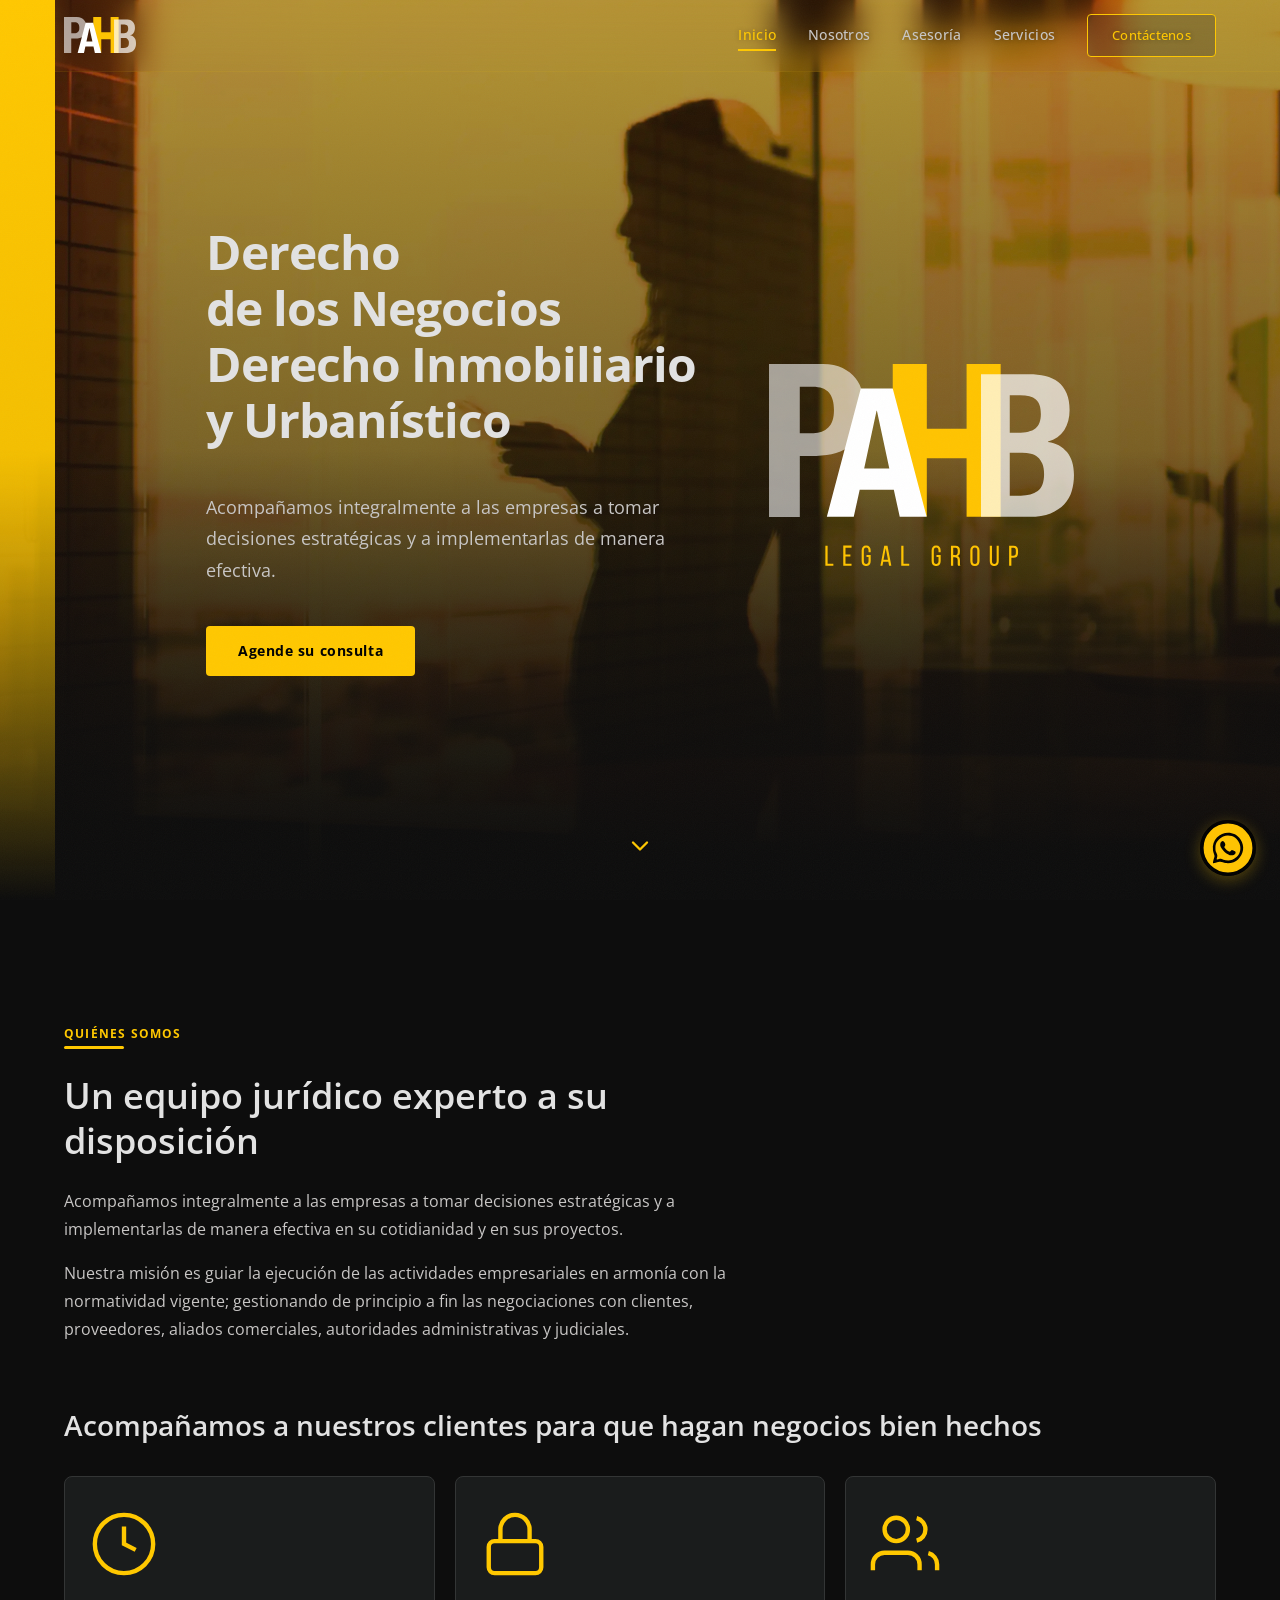
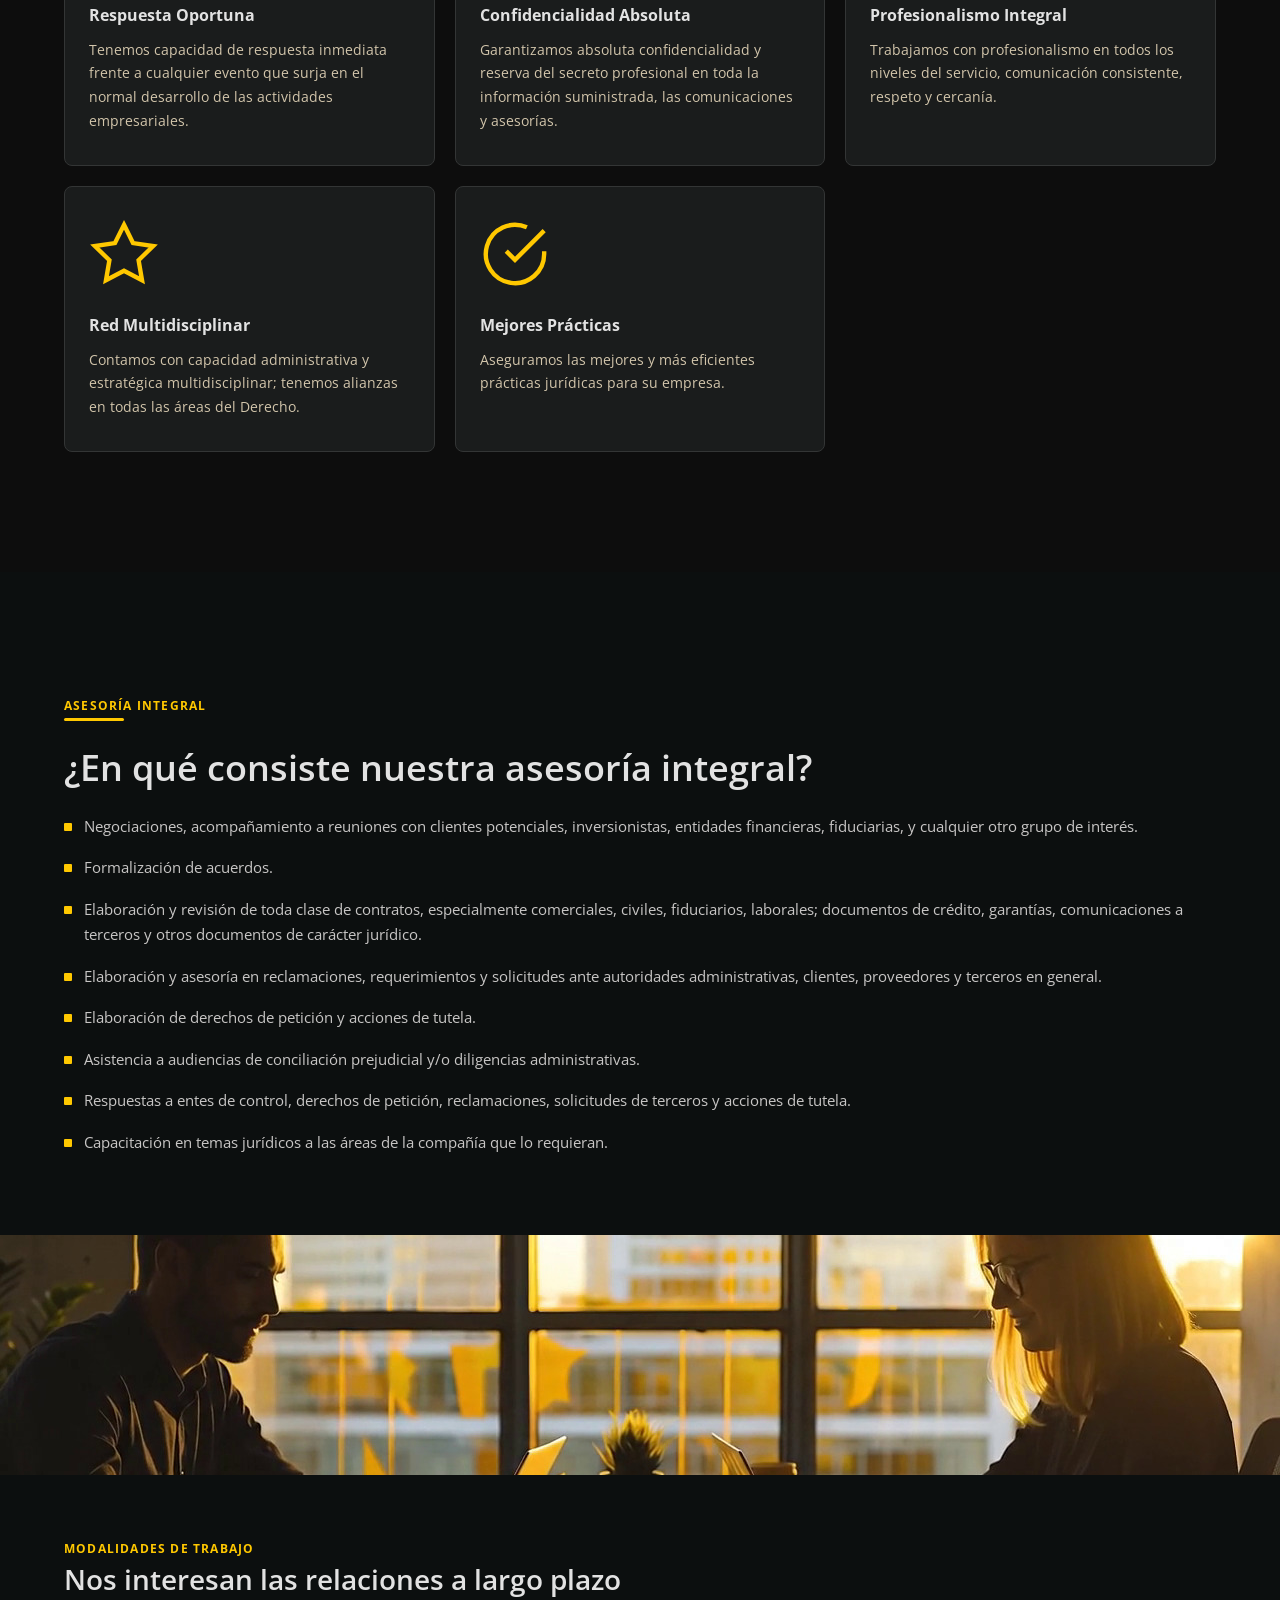
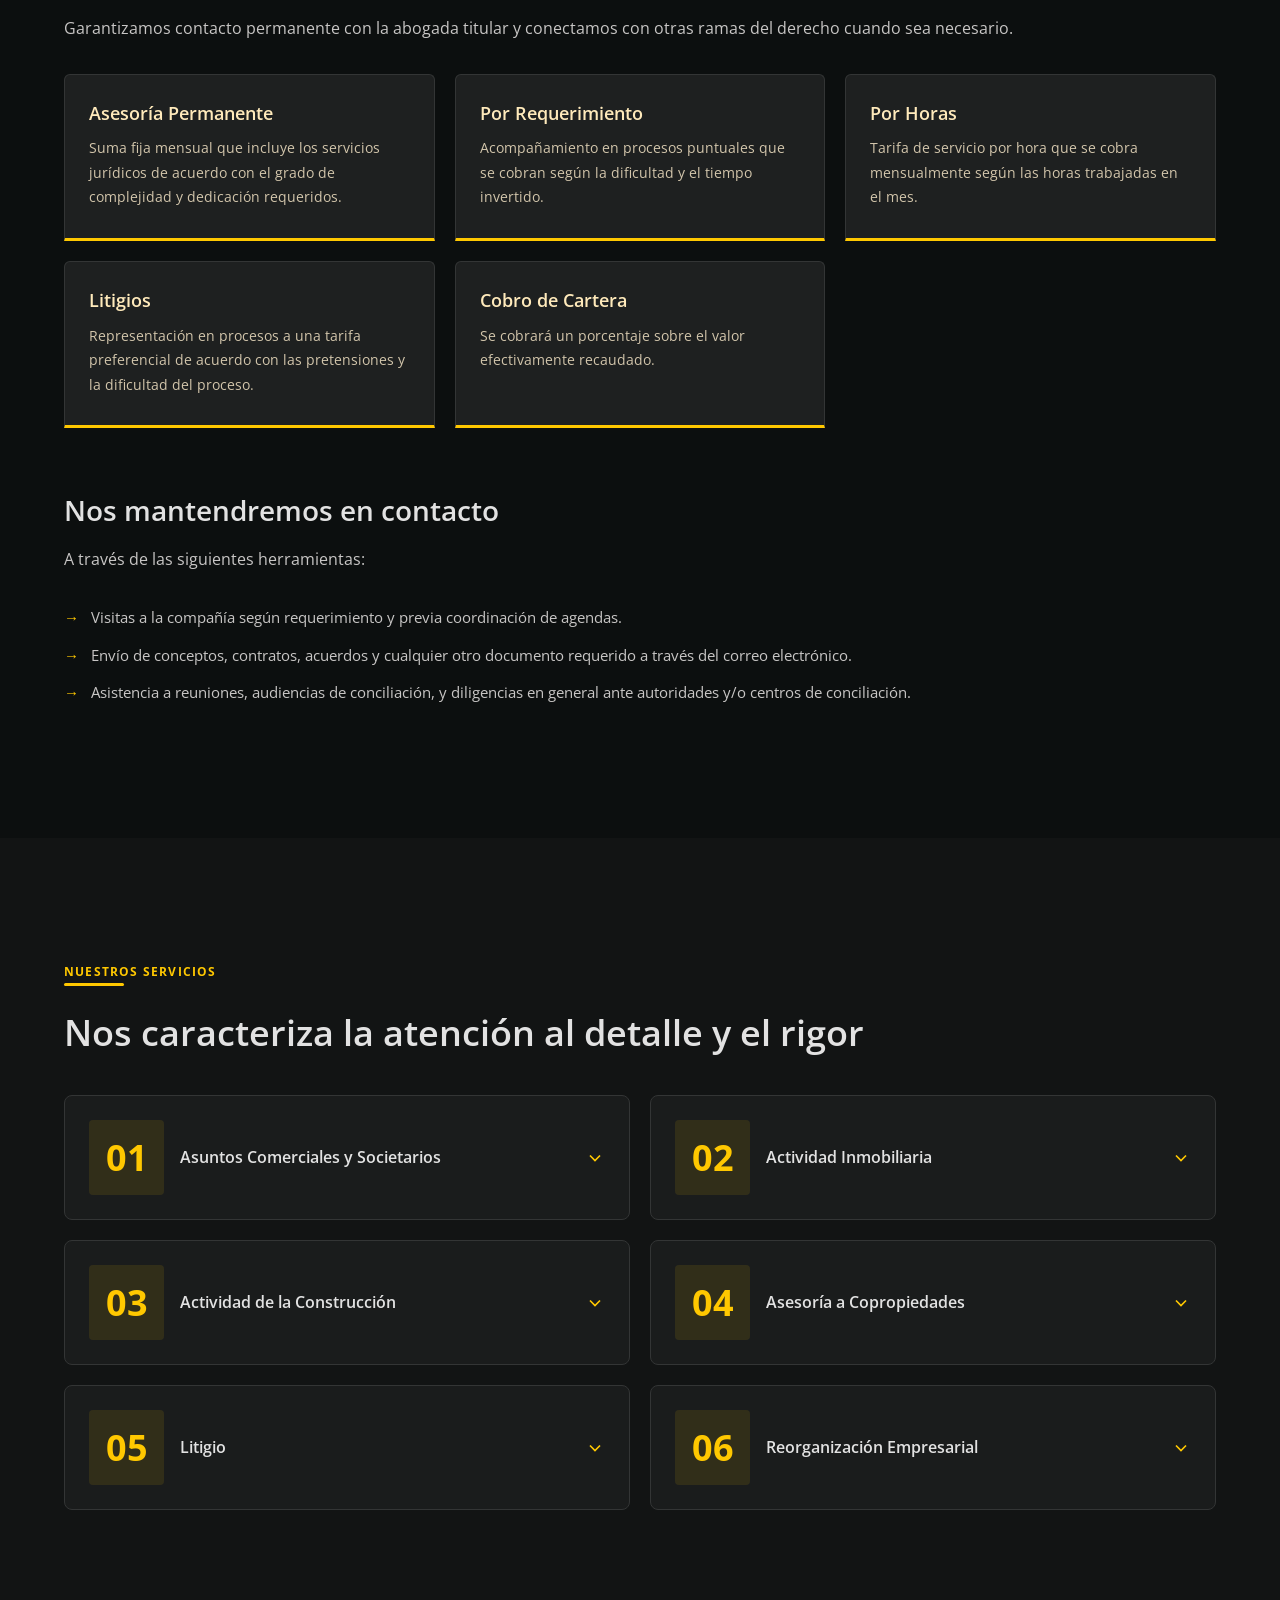
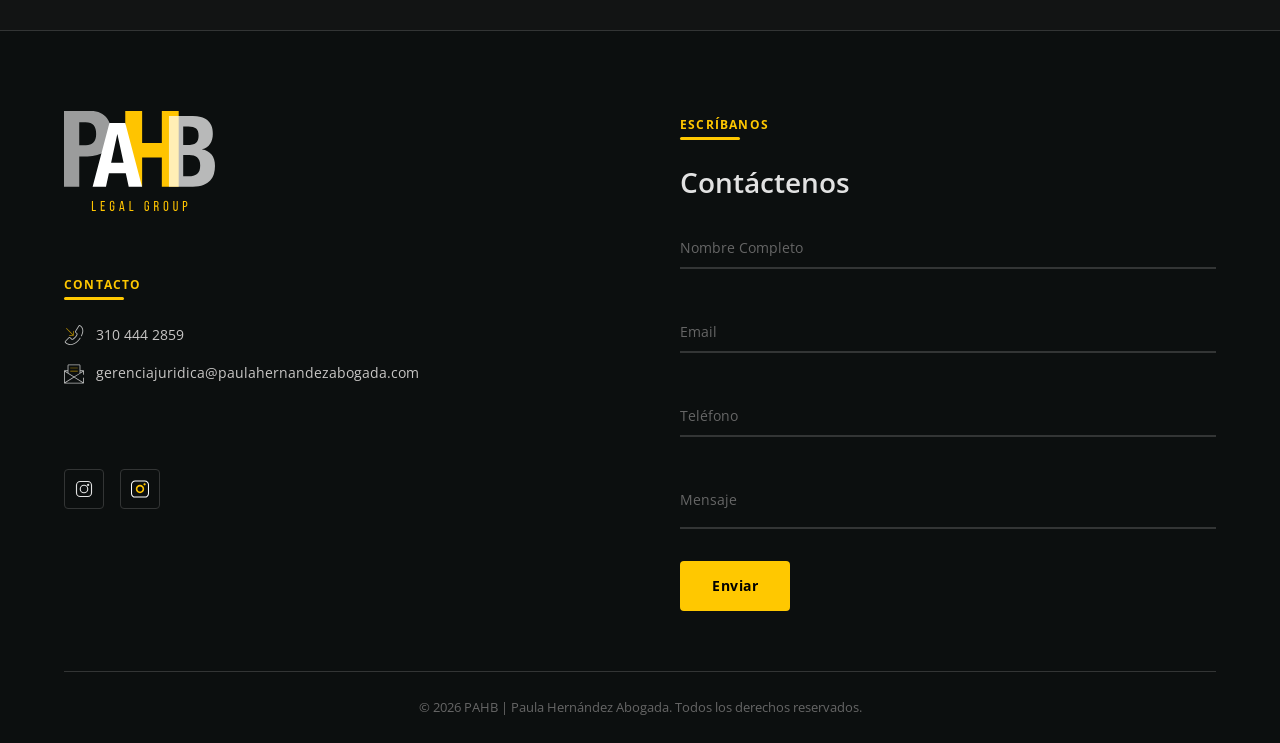
==== commit f60baf9a: "Add files via upload" ====
--- a/index.html
+++ b/index.html
@@ -16,7 +16,7 @@
   <meta property="og:type" content="website">
   <meta property="og:title" content="PAHB | Abogada Inmobiliaria — Derecho de los Negocios">
   <meta property="og:description" content="Equipo jurídico experto en Derecho Inmobiliario, Urbanístico y de los Negocios. Acompañamos a las empresas a tomar decisiones estratégicas.">
-  <meta property="og:image" content="img/thumbnail.png">
+  <meta property="og:image" content="https://pahbabogada.com/img/thumbnail.png">
   <meta property="og:url" content="https://pahbabogada.com/">
   <meta property="og:locale" content="es_CO">
   <meta property="og:site_name" content="PAHB Abogada Inmobiliaria">
@@ -25,7 +25,7 @@
   <meta name="twitter:card" content="summary_large_image">
   <meta name="twitter:title" content="PAHB | Abogada Inmobiliaria">
   <meta name="twitter:description" content="Equipo jurídico experto en Derecho Inmobiliario, Urbanístico y de los Negocios.">
-  <meta name="twitter:image" content="img/thumbnail.png">
+  <meta name="twitter:image" content="https://pahbabogada.com/img/thumbnail.png">
 
   <!-- Favicon -->
   <link rel="icon" type="image/png" href="img/favicon.png">
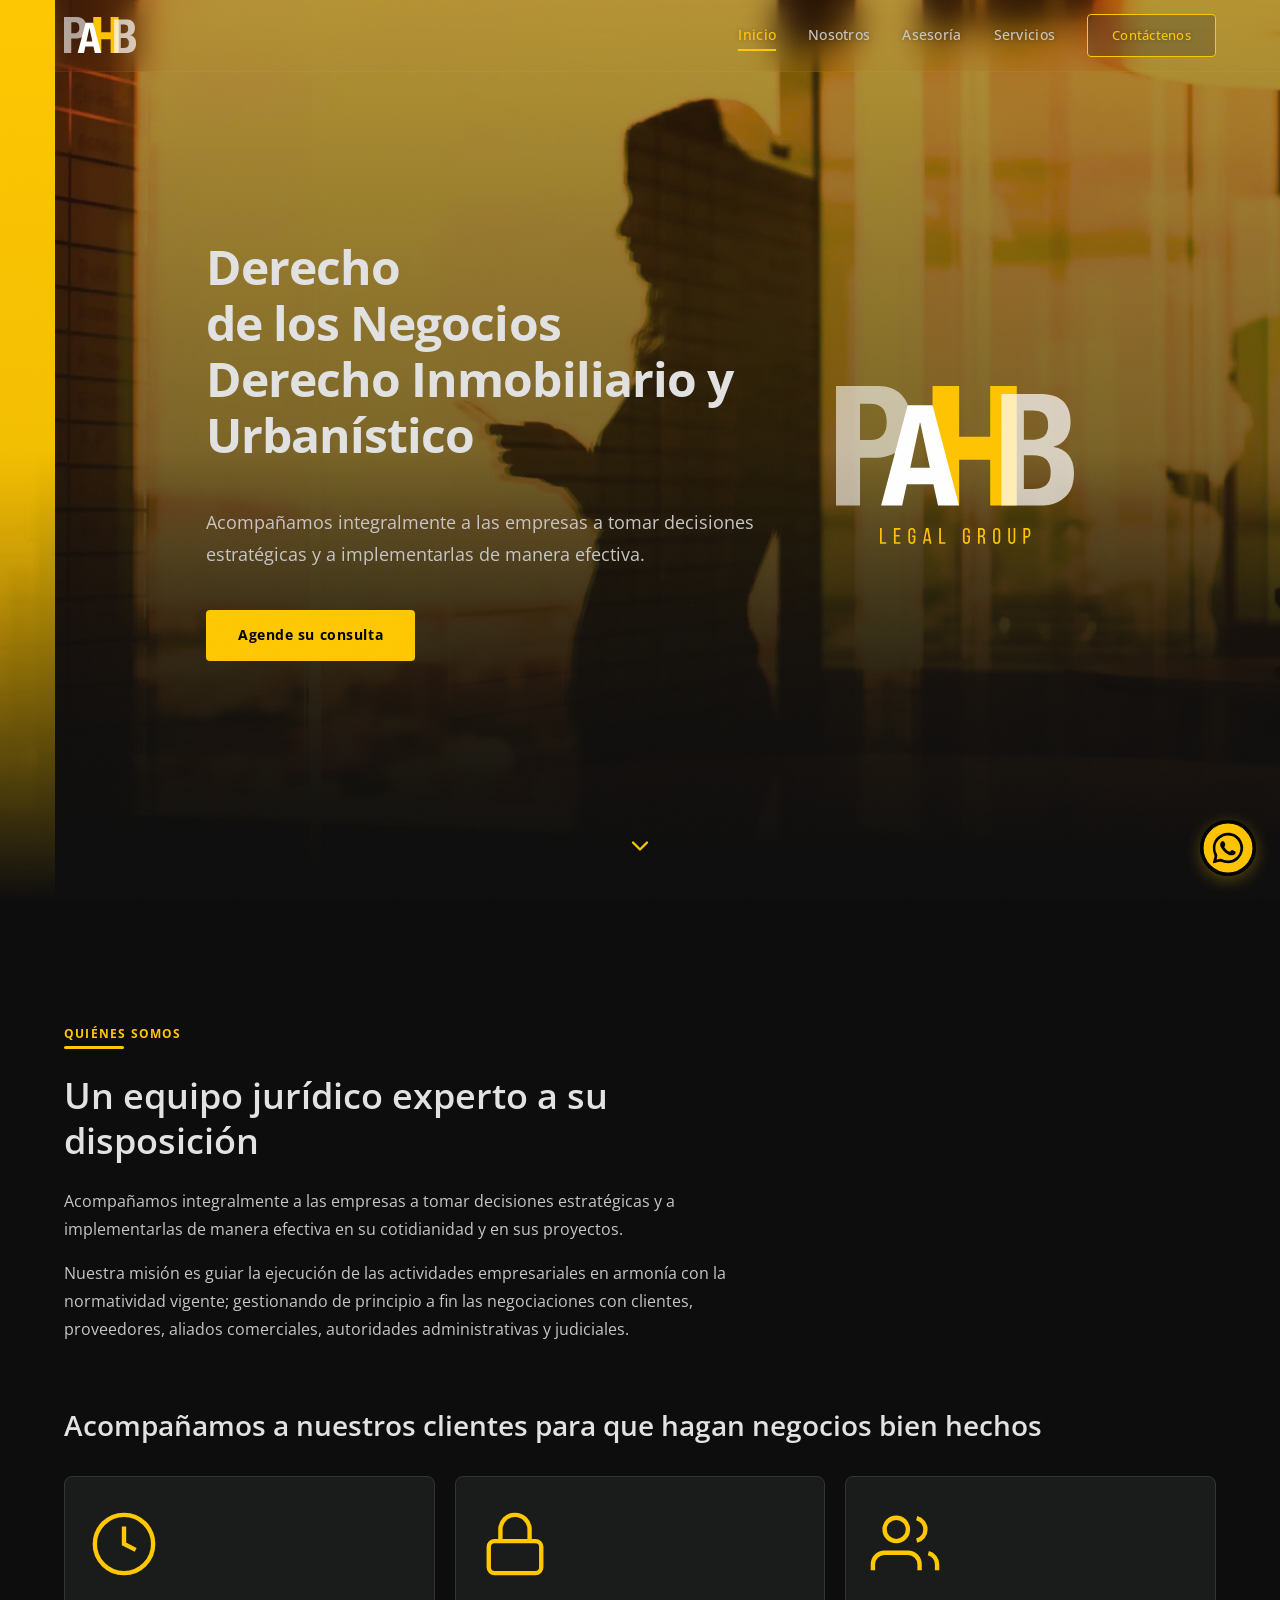
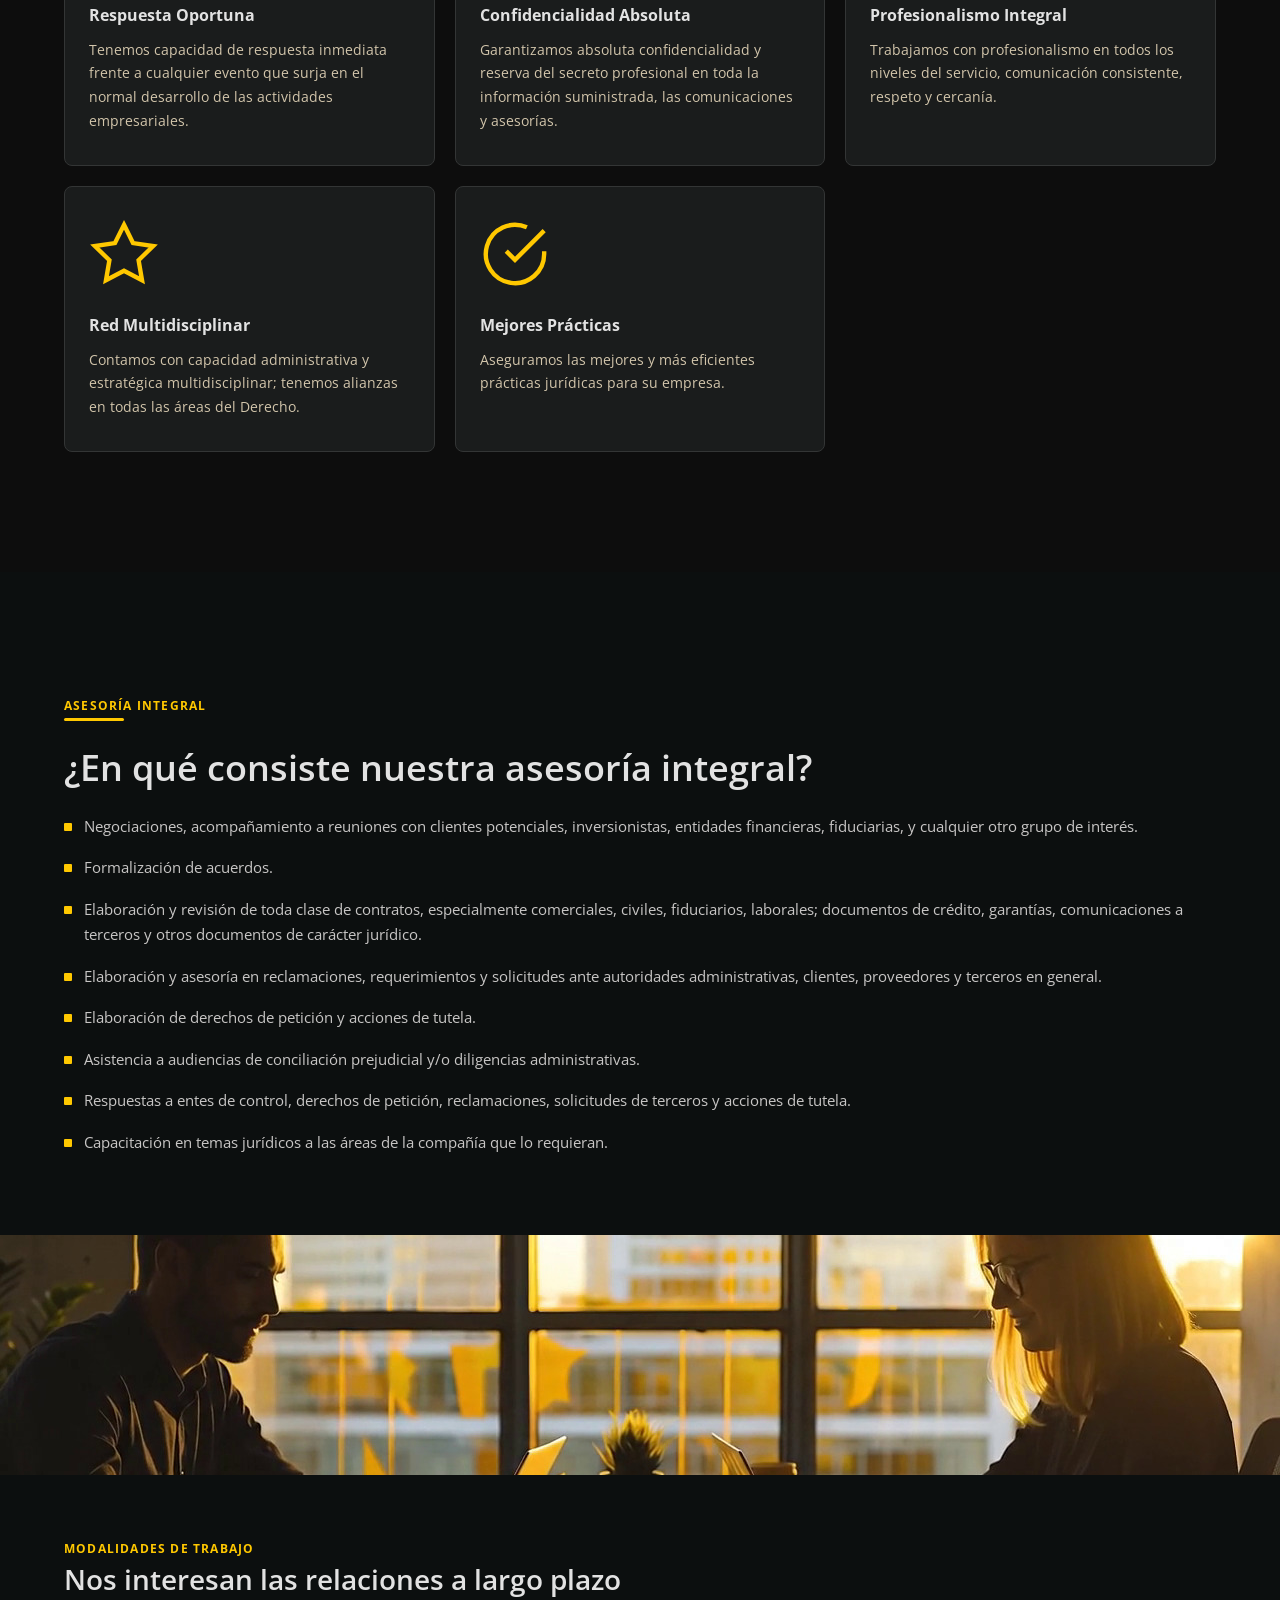
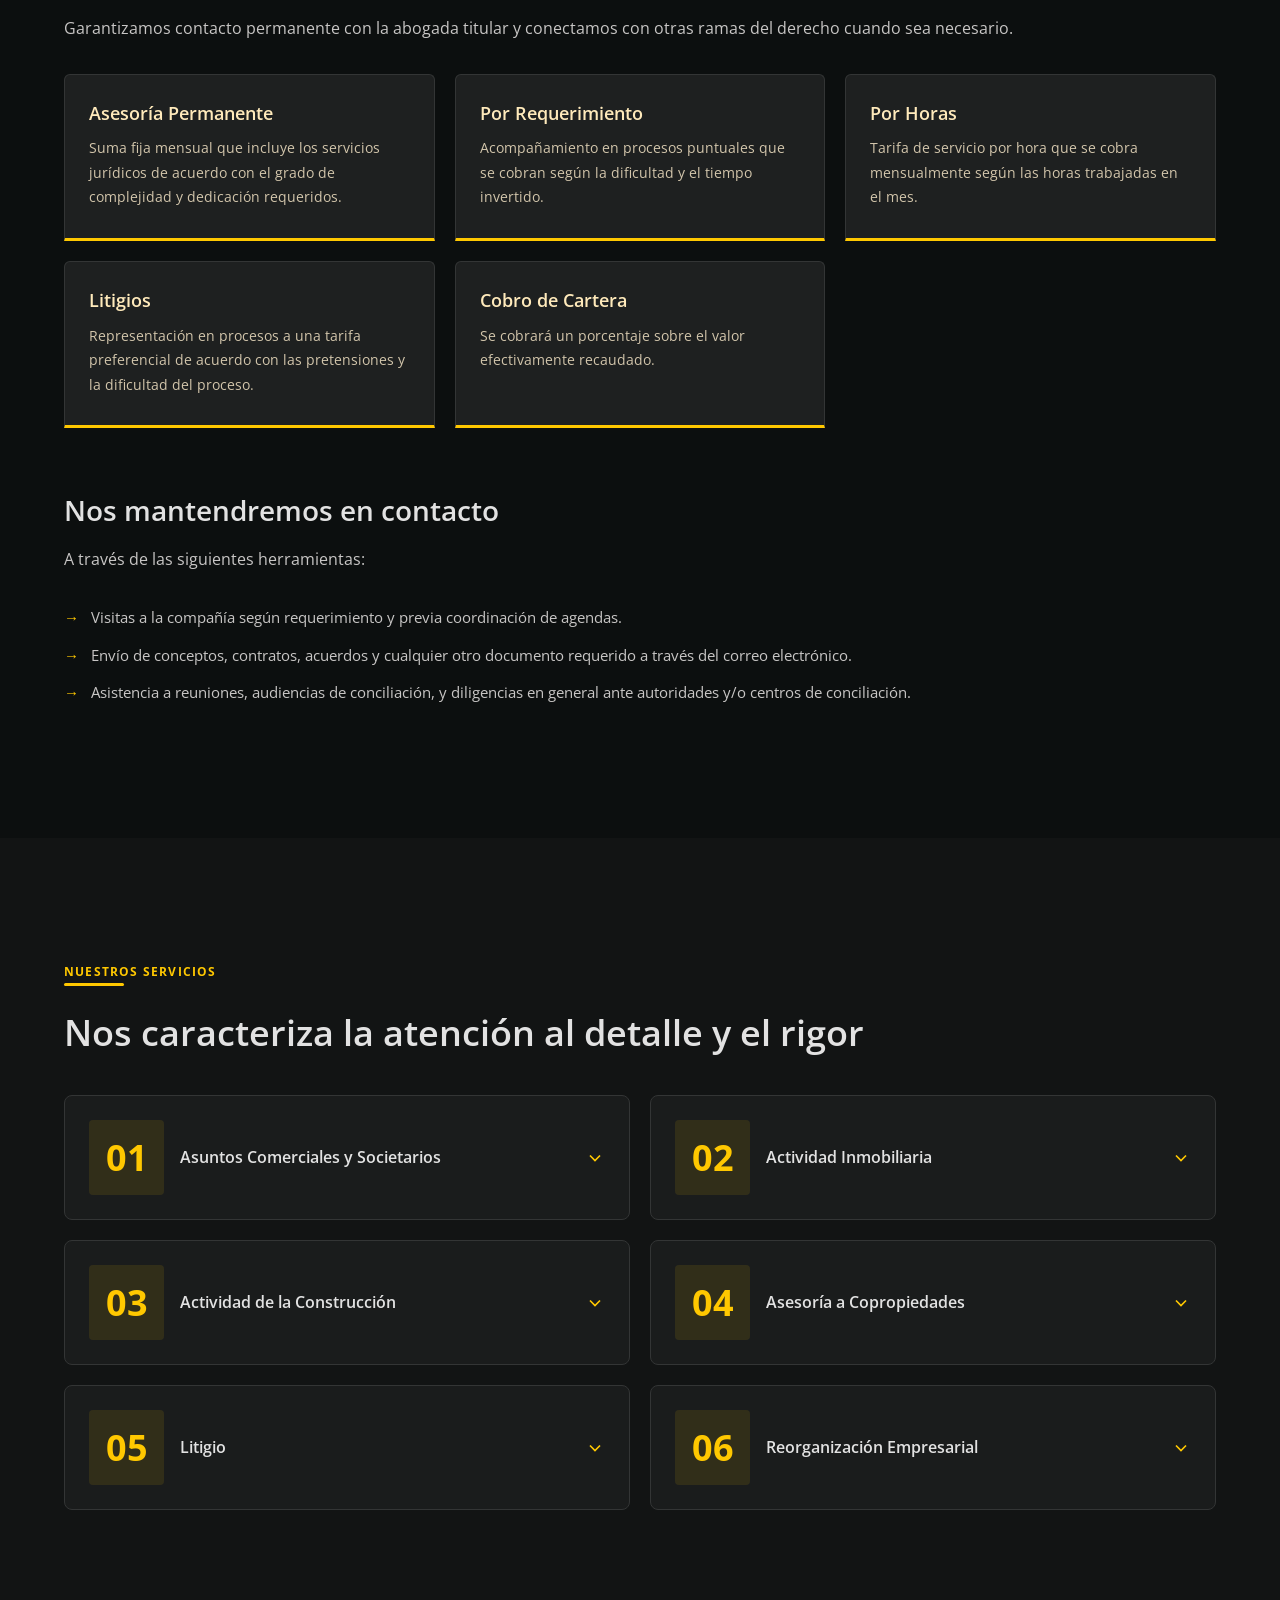
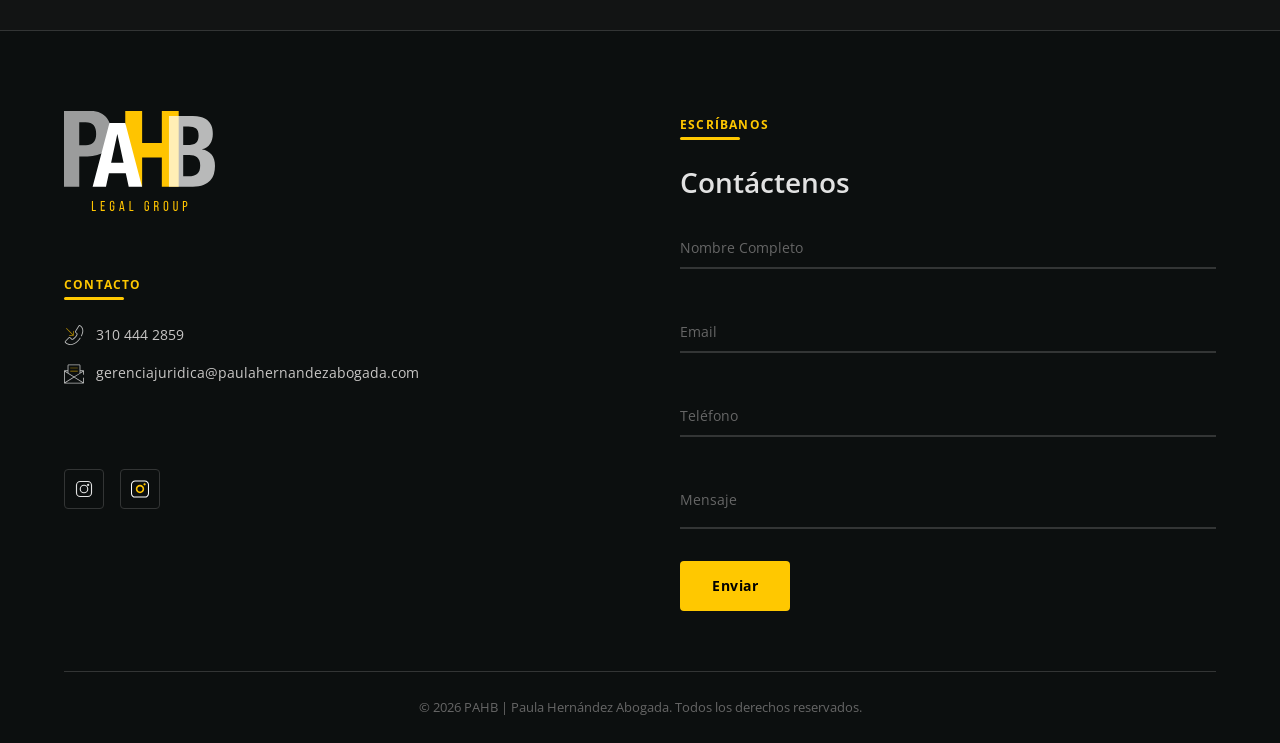
==== commit 33b66bc2: "Sincroniza con el sitio en vivo (cambios SEO, logo y accesibilidad hechos en el servidor) Co-Authore" ====
--- a/index.html
+++ b/index.html
@@ -1,12 +1,14 @@
 <!DOCTYPE html>
-<html lang="es">
+<html lang="es" dir="ltr">
 <head>
   <meta charset="UTF-8">
   <meta name="viewport" content="width=device-width, initial-scale=1.0">
-  <title>PAHB | Abogada Inmobiliaria — Derecho de los Negocios, Inmobiliario y Urbanístico</title>
+  <!-- SEO: Title ≤60 chars para evitar truncamiento en SERPs -->
+  <title>Abogada Inmobiliaria y Derecho de Negocios | PAHB</title>
 
   <!-- SEO Meta -->
-  <meta name="description" content="PAHB — Equipo jurídico experto en Derecho Inmobiliario, Urbanístico y de los Negocios. Acompañamos a las empresas a tomar decisiones estratégicas e implementarlas de manera efectiva. Asesoría integral, litigios y reorganización empresarial.">
+  <!-- SEO: Description 140-155 chars para CTR óptimo en SERPs -->
+  <meta name="description" content="Abogada Inmobiliaria experta en Derecho Urbanístico y de Negocios. Asesoría integral, contratos, litigios y reorganización empresarial en Colombia.">
   <meta name="keywords" content="abogada inmobiliaria, derecho inmobiliario, derecho urbanístico, derecho de los negocios, asesoría jurídica empresarial, litigio comercial, reorganización empresarial, contratos inmobiliarios, propiedad horizontal, Paula Hernández Abogada, PAHB">
   <meta name="author" content="PAHB | Paula Hernández Abogada">
   <meta name="robots" content="index, follow">
@@ -62,7 +64,10 @@
   }
   </script>
 
-  <!-- Preload critical fonts -->
+  <!-- WPO: Preload del LCP (poster del video hero) para mejorar LCP score -->
+  <link rel="preload" as="image" href="img/poster.webp" type="image/webp" fetchpriority="high">
+
+  <!-- Preconnect a Google Fonts para reducir latencia de fuentes -->
   <link rel="preconnect" href="https://fonts.googleapis.com">
   <link rel="preconnect" href="https://fonts.gstatic.com" crossorigin>
 
@@ -91,14 +96,14 @@
     </div>
   </header>
 
-  <!-- Mobile Menu -->
-  <div class="mobile-menu" id="mobileMenu" role="dialog" aria-label="Menú de navegación">
+  <!-- Mobile Menu: <nav> es semánticamente correcto para bloques de navegación -->
+  <nav class="mobile-menu" id="mobileMenu" aria-label="Menú de navegación móvil" aria-hidden="true">
     <a href="#inicio">Inicio</a>
     <a href="#nosotros">Nosotros</a>
     <a href="#asesoria">Asesoría</a>
     <a href="#servicios">Servicios</a>
     <a href="#contacto">Contáctenos</a>
-  </div>
+  </nav>
 
   <main>
     <!-- ====== HERO ====== -->
@@ -110,7 +115,8 @@
       <div class="hero__overlay" aria-hidden="true"></div>
 
       <div class="hero__content">
-        <img class="hero__logo" src="img/Logo_dark-legal.svg" alt="PAHB — Abogada Inmobiliaria">
+        <!-- CLS: width/height explícitos para reservar espacio antes de cargar -->
+        <img class="hero__logo" src="img/Logo_dark-legal.svg" alt="PAHB — Abogada Inmobiliaria" width="470" height="" loading="eager" fetchpriority="high">
         <div class="hero__intro">
           <h1 class="hero__title">Derecho <br>de los Negocios<br>Derecho Inmobiliario y Urbanístico</h1>
           <p class="hero__subtitle">Acompañamos integralmente a las empresas a tomar decisiones estratégicas y a implementarlas de manera efectiva.</p>
@@ -357,7 +363,8 @@
         <div class="footer__info reveal--left">
           <div>
             <a href="#inicio" class="footer__logo" aria-label="PAHB — Inicio">
-              <img src="img/Logo_dark-legal.svg" alt="PAHB Logo">
+              <!-- CLS: dimensiones explícitas en logo del footer -->
+              <img src="img/Logo_dark-legal.svg" alt="PAHB — Abogada Inmobiliaria" width="160" height="58" loading="lazy">
             </a>
           </div>
 
@@ -433,6 +440,7 @@
     <img src="img/icon_ws.svg" alt="WhatsApp" width="28" height="28">
   </a>
 
-  <script src="main.js"></script>
+  <!-- INP: defer garantiza que el script no bloquee el hilo principal -->
+  <script src="main.js" defer></script>
 </body>
 </html>
--- a/styles.css
+++ b/styles.css
@@ -343,7 +343,7 @@
 }
 
 @media (min-width: 971px) {
-  .hero__logo { width: 470px; 
+  .hero__logo { width: 326px; 
   margin-bottom: 0px;}
 }
 .hero__intro {
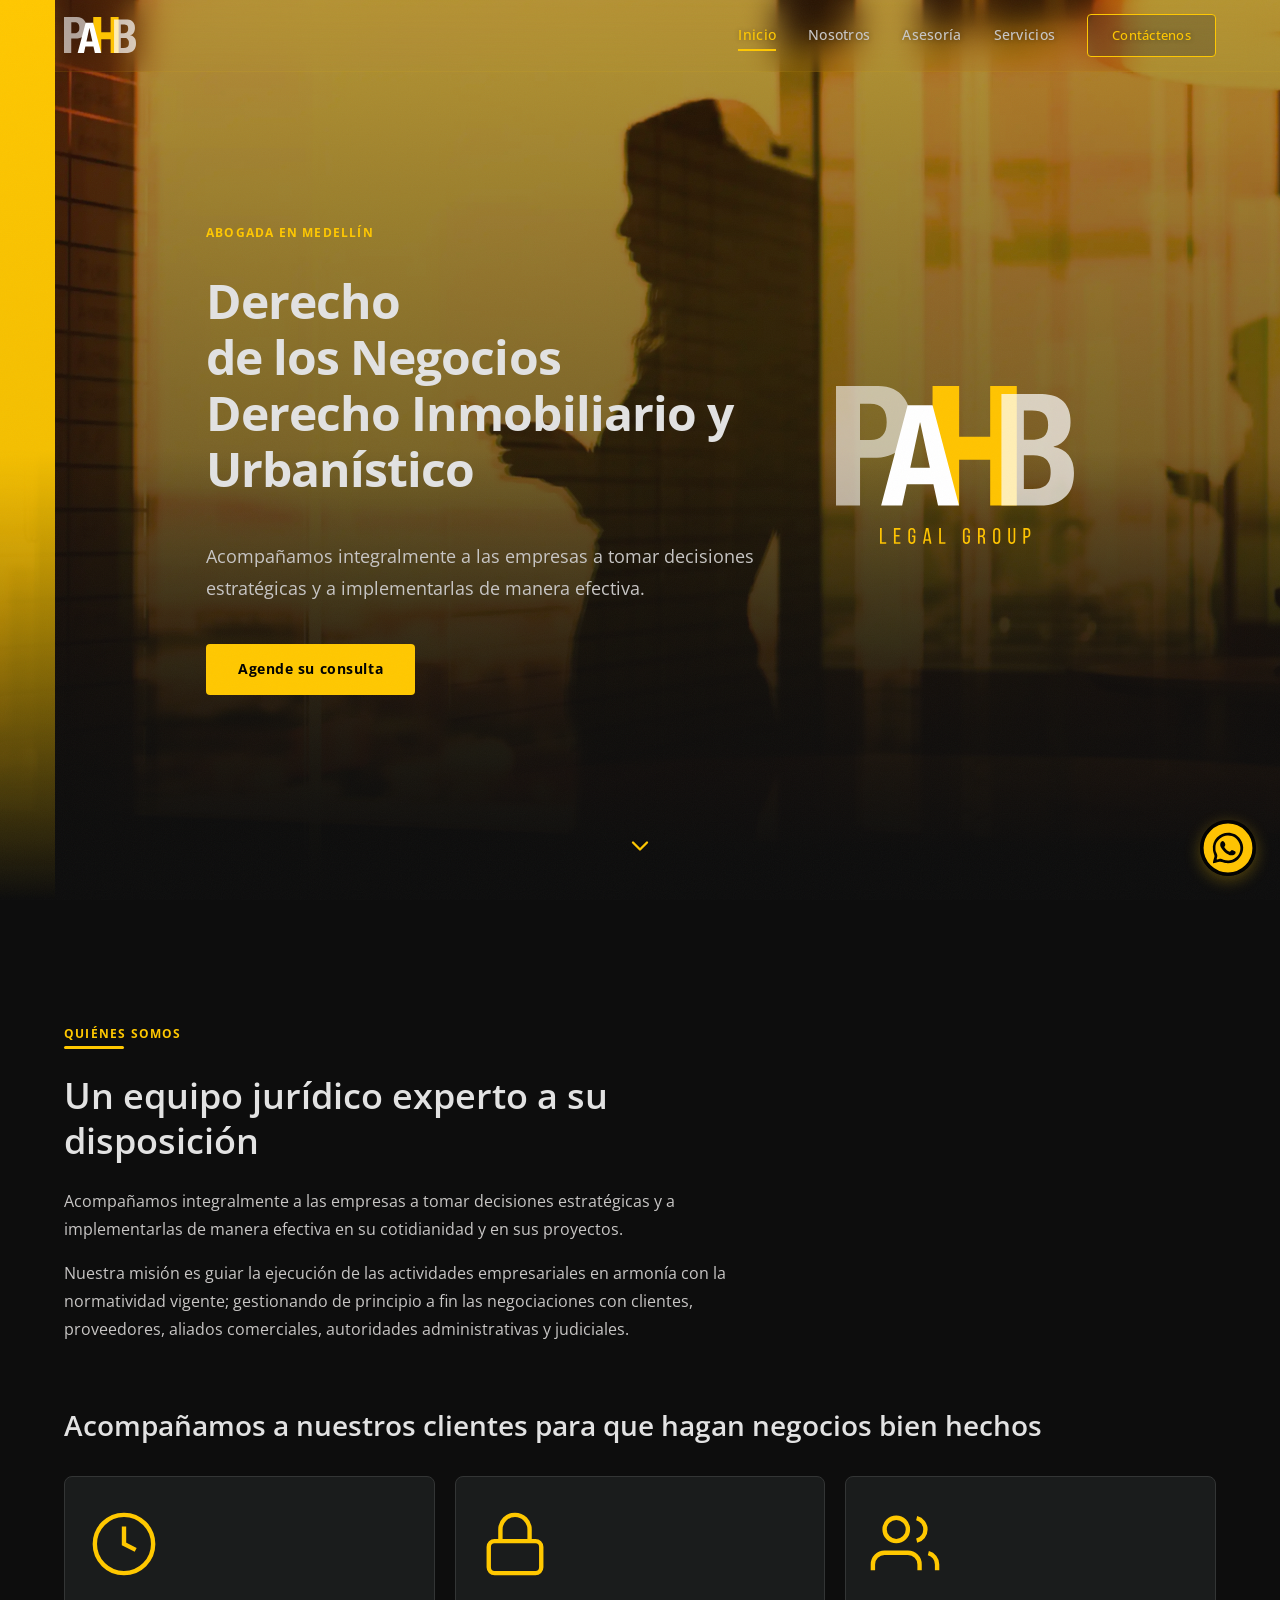
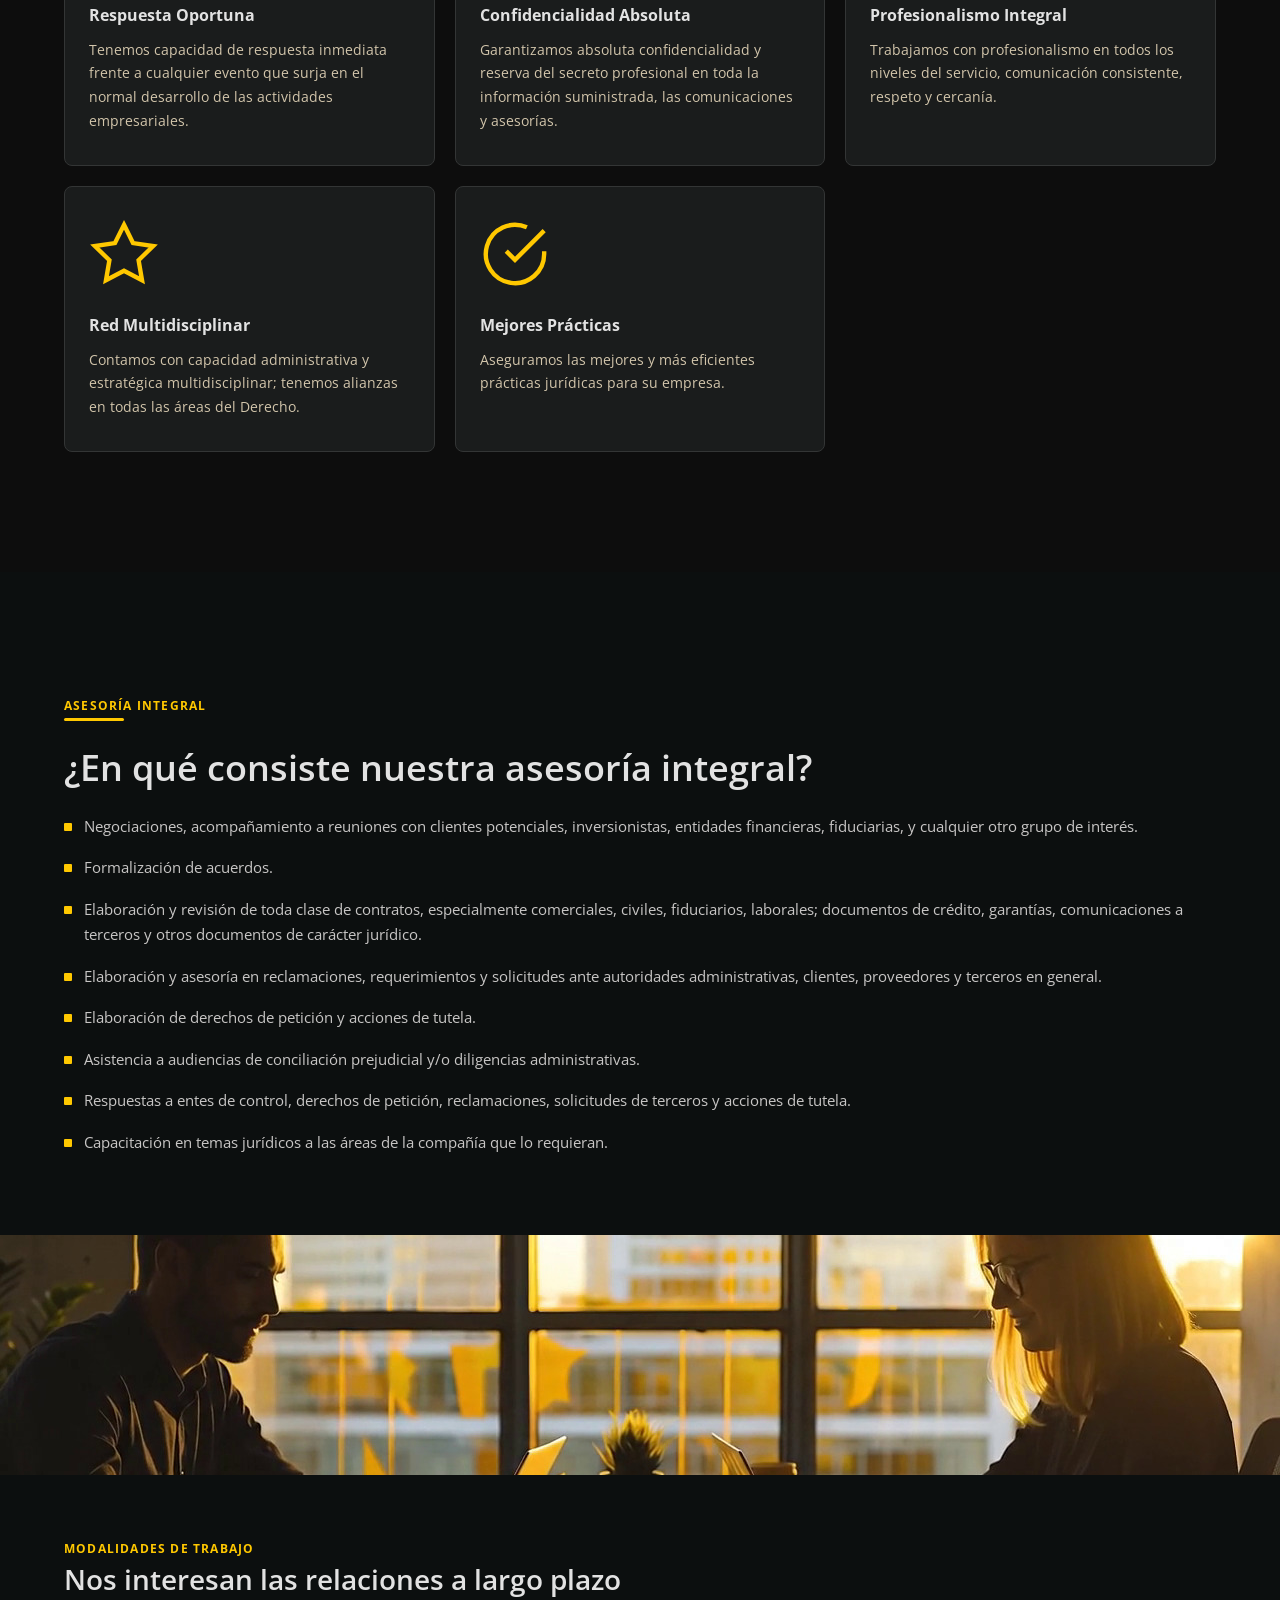
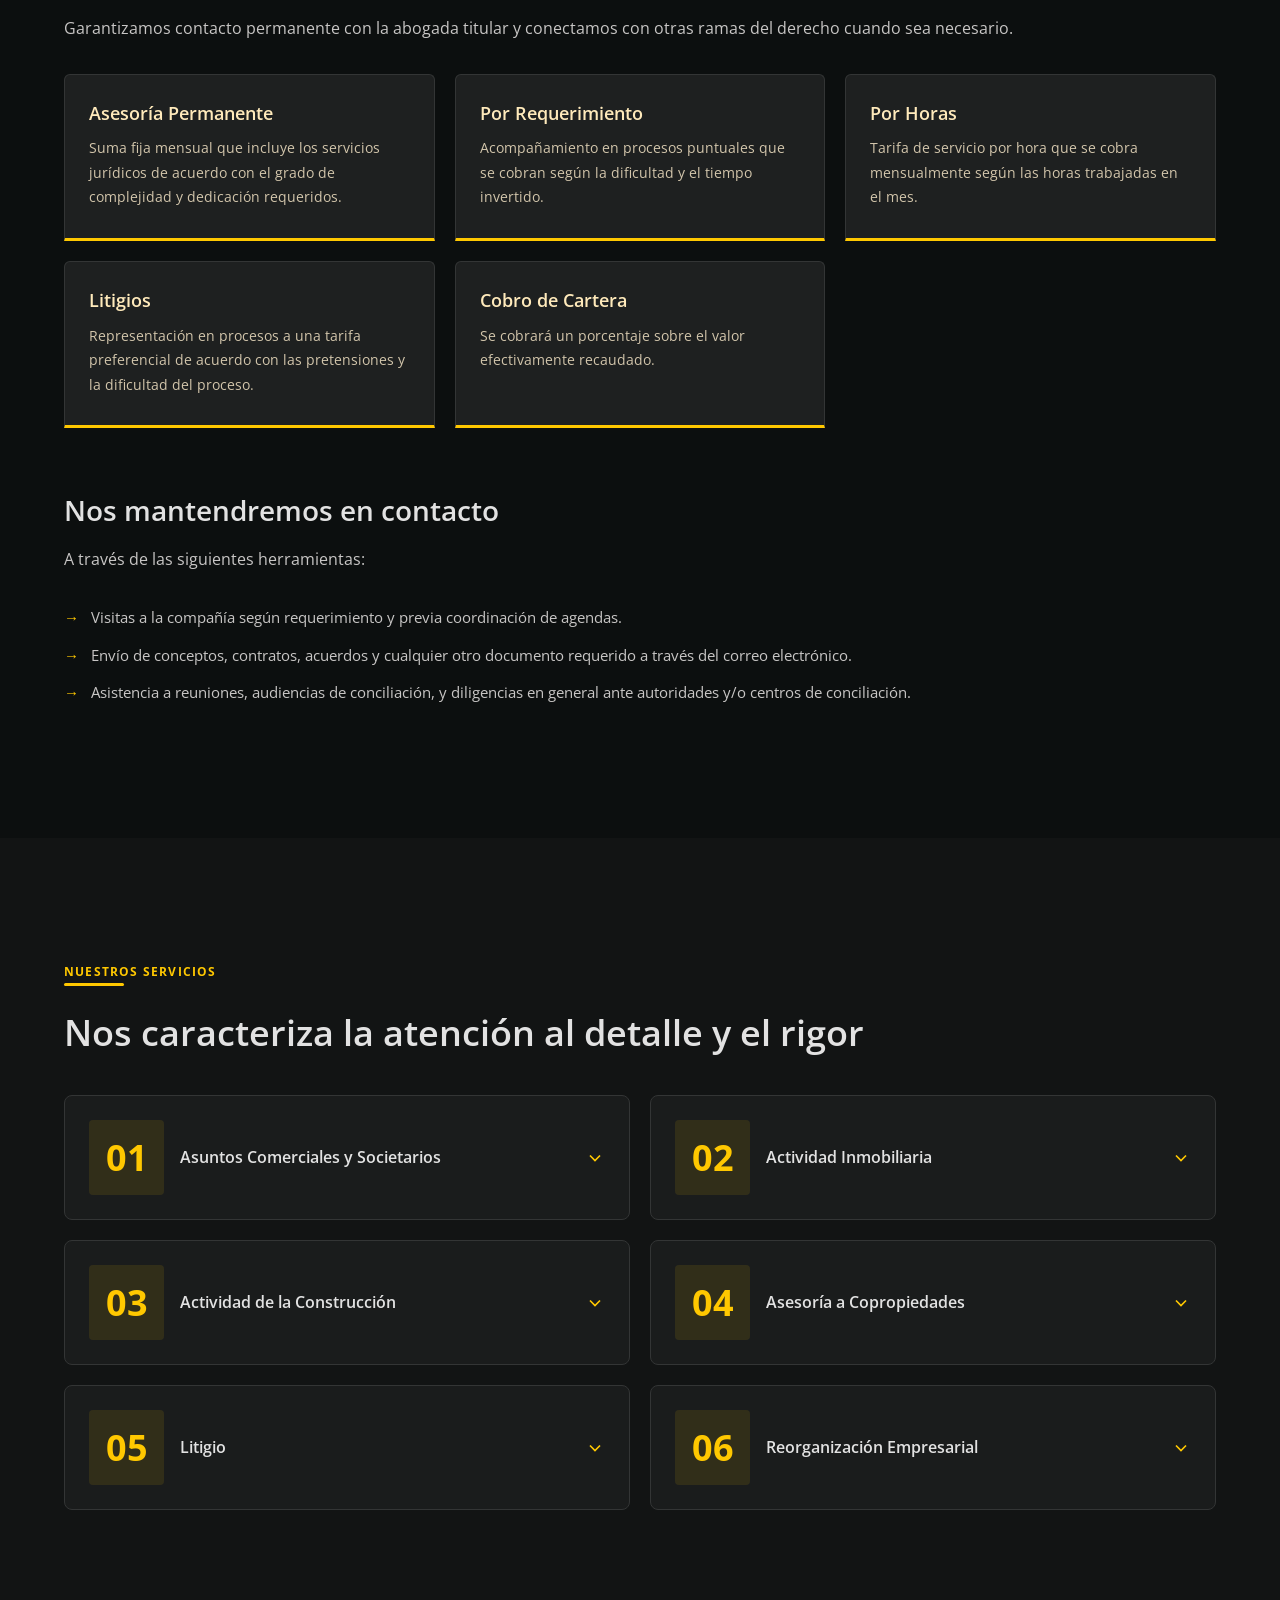
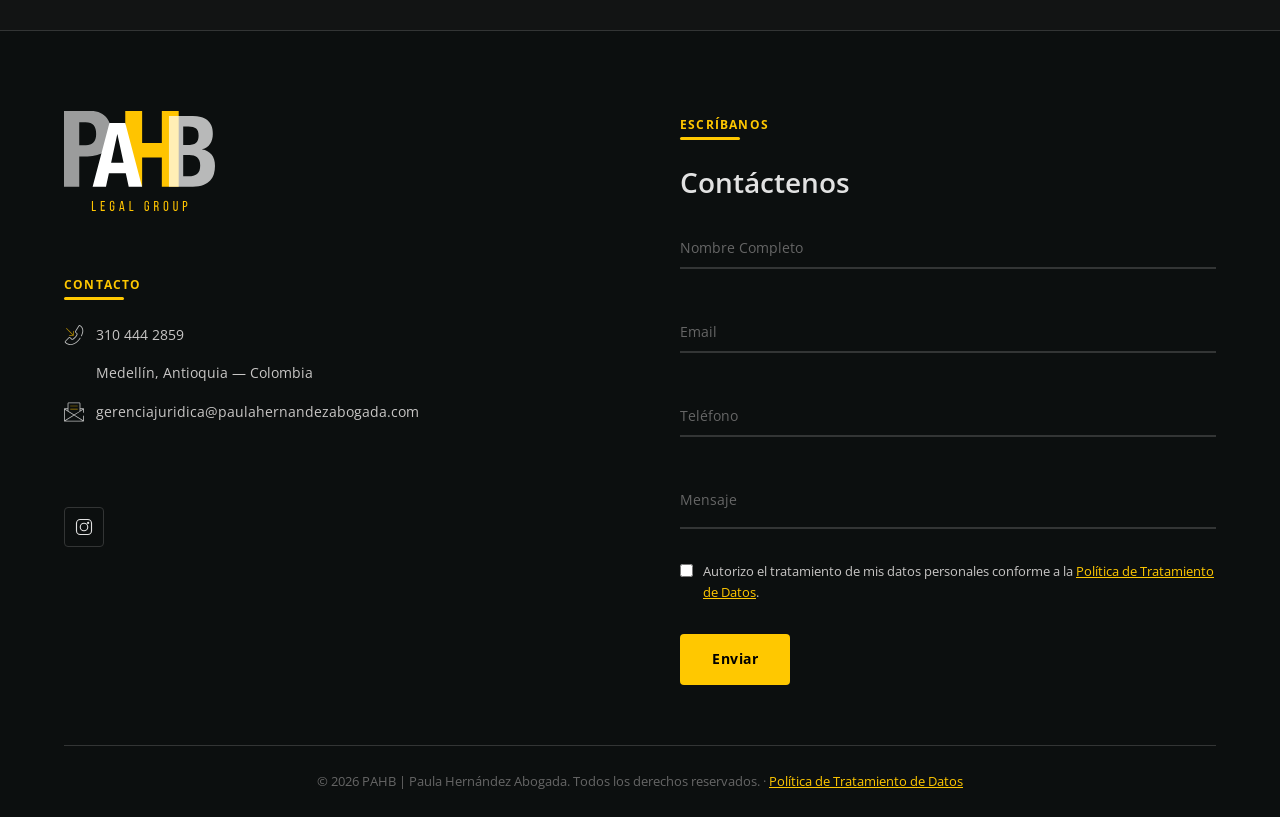
==== commit 0f6a8c91: "feat: add SEO optimizations, technical redirects, privacy policy, and site indexing files" ====
--- a/index.html
+++ b/index.html
@@ -4,20 +4,19 @@
   <meta charset="UTF-8">
   <meta name="viewport" content="width=device-width, initial-scale=1.0">
   <!-- SEO: Title ≤60 chars para evitar truncamiento en SERPs -->
-  <title>Abogada Inmobiliaria y Derecho de Negocios | PAHB</title>
+  <title>Abogada Inmobiliaria en Medellín y Derecho de Negocios | PAHB</title>
 
   <!-- SEO Meta -->
   <!-- SEO: Description 140-155 chars para CTR óptimo en SERPs -->
-  <meta name="description" content="Abogada Inmobiliaria experta en Derecho Urbanístico y de Negocios. Asesoría integral, contratos, litigios y reorganización empresarial en Colombia.">
-  <meta name="keywords" content="abogada inmobiliaria, derecho inmobiliario, derecho urbanístico, derecho de los negocios, asesoría jurídica empresarial, litigio comercial, reorganización empresarial, contratos inmobiliarios, propiedad horizontal, Paula Hernández Abogada, PAHB">
+  <meta name="description" content="Asesoría jurídica inmobiliaria, urbanística y empresarial en Medellín: contratos, propiedad horizontal, licencias y reorganización. Agende su consulta.">
   <meta name="author" content="PAHB | Paula Hernández Abogada">
   <meta name="robots" content="index, follow">
   <link rel="canonical" href="https://pahbabogada.com/">
 
   <!-- Open Graph -->
   <meta property="og:type" content="website">
-  <meta property="og:title" content="PAHB | Abogada Inmobiliaria — Derecho de los Negocios">
-  <meta property="og:description" content="Equipo jurídico experto en Derecho Inmobiliario, Urbanístico y de los Negocios. Acompañamos a las empresas a tomar decisiones estratégicas.">
+  <meta property="og:title" content="PAHB | Abogada Inmobiliaria en Medellín — Derecho de los Negocios">
+  <meta property="og:description" content="Equipo jurídico en Medellín experto en Derecho Inmobiliario, Urbanístico y de los Negocios. Acompañamos a las empresas a tomar decisiones estratégicas.">
   <meta property="og:image" content="https://pahbabogada.com/img/thumbnail.png">
   <meta property="og:url" content="https://pahbabogada.com/">
   <meta property="og:locale" content="es_CO">
@@ -25,7 +24,7 @@
 
   <!-- Twitter Card -->
   <meta name="twitter:card" content="summary_large_image">
-  <meta name="twitter:title" content="PAHB | Abogada Inmobiliaria">
+  <meta name="twitter:title" content="PAHB | Abogada Inmobiliaria en Medellín">
   <meta name="twitter:description" content="Equipo jurídico experto en Derecho Inmobiliario, Urbanístico y de los Negocios.">
   <meta name="twitter:image" content="https://pahbabogada.com/img/thumbnail.png">
 
@@ -39,16 +38,28 @@
     "@type": "LegalService",
     "name": "PAHB | Abogada Inmobiliaria",
     "alternateName": "Paula Hernández Abogada",
-    "description": "Equipo jurídico experto en Derecho Inmobiliario, Urbanístico y de los Negocios. Asesoría integral, litigios y reorganización empresarial.",
+    "description": "Equipo jurídico en Medellín experto en Derecho Inmobiliario, Urbanístico y de los Negocios. Asesoría integral, litigios y reorganización empresarial.",
     "url": "https://pahbabogada.com/",
     "telephone": "+573104442859",
     "email": "gerenciajuridica@paulahernandezabogada.com",
-    "image": "img/thumbnail.png",
+    "image": "https://pahbabogada.com/img/thumbnail.png",
+    "logo": "https://pahbabogada.com/img/Logo_dark-legal.svg",
+    "address": {
+      "@type": "PostalAddress",
+      "addressLocality": "Medellín",
+      "addressRegion": "Antioquia",
+      "addressCountry": "CO"
+    },
+    "founder": {
+      "@type": "Person",
+      "name": "Paula Hernández",
+      "jobTitle": "Abogada"
+    },
     "priceRange": "$$",
-    "areaServed": {
-      "@type": "Country",
-      "name": "Colombia"
-    },
+    "areaServed": [
+      { "@type": "City", "name": "Medellín" },
+      { "@type": "Country", "name": "Colombia" }
+    ],
     "serviceType": [
       "Derecho Inmobiliario",
       "Derecho Urbanístico",
@@ -116,9 +127,9 @@
 
       <div class="hero__content">
         <!-- CLS: width/height explícitos para reservar espacio antes de cargar -->
-        <img class="hero__logo" src="img/Logo_dark-legal.svg" alt="PAHB — Abogada Inmobiliaria" width="470" height="" loading="eager" fetchpriority="high">
+        <img class="hero__logo" src="img/Logo_dark-legal.svg" alt="PAHB — Abogada Inmobiliaria" width="470" height="311" loading="eager" fetchpriority="high">
         <div class="hero__intro">
-          <h1 class="hero__title">Derecho <br>de los Negocios<br>Derecho Inmobiliario y Urbanístico</h1>
+          <h1 class="hero__title"><span class="hero__kicker">Abogada en Medellín</span> Derecho <br>de los Negocios <br>Derecho Inmobiliario y Urbanístico</h1>
           <p class="hero__subtitle">Acompañamos integralmente a las empresas a tomar decisiones estratégicas y a implementarlas de manera efectiva.</p>
           <div class="hero__cta">
             <a href="#contacto" class="btn btn--primary">Agende su consulta</a>
@@ -364,7 +375,7 @@
           <div>
             <a href="#inicio" class="footer__logo" aria-label="PAHB — Inicio">
               <!-- CLS: dimensiones explícitas en logo del footer -->
-              <img src="img/Logo_dark-legal.svg" alt="PAHB — Abogada Inmobiliaria" width="160" height="58" loading="lazy">
+              <img src="img/Logo_dark-legal.svg" alt="PAHB — Abogada Inmobiliaria" width="151" height="100" loading="lazy">
             </a>
           </div>
 
@@ -376,6 +387,9 @@
               <a href="tel:3104442859">310 444 2859</a>
             </div>
             <div class="footer__contact-item">
+              <span style="padding-left:32px;">Medellín, Antioquia — Colombia</span>
+            </div>
+            <div class="footer__contact-item">
               <img src="img/mail_icon.svg" alt="" width="20" height="20" aria-hidden="true">
               <a href="mailto:gerenciajuridica@paulahernandezabogada.com">gerenciajuridica@paulahernandezabogada.com</a>
             </div>
@@ -384,9 +398,6 @@
           <div class="footer__social">
             <a href="https://www.instagram.com/paulahernandezabogada/" target="_blank" rel="noopener noreferrer" aria-label="Instagram">
               <svg viewBox="0 0 24 24" width="18" height="18" fill="none" stroke="currentColor" stroke-width="1.5"><rect x="2" y="2" width="20" height="20" rx="5"/><circle cx="12" cy="12" r="5"/><circle cx="17.5" cy="6.5" r="1.5" fill="currentColor" stroke="none"/></svg>
-            </a>
-            <a href="#" aria-label="LinkedIn">
-              <img src="img/in_icon.svg" alt="LinkedIn" width="18" height="18">
             </a>
           </div>
 
@@ -422,6 +433,11 @@
               <label class="form__label" for="mensaje">Mensaje</label>
             </div>
 
+            <label class="form__consent">
+              <input type="checkbox" name="autoriza_tratamiento_datos" value="Sí" required>
+              <span>Autorizo el tratamiento de mis datos personales conforme a la <a href="politica-de-privacidad.html" target="_blank" rel="noopener">Política de Tratamiento de Datos</a>.</span>
+            </label>
+
             <div id="formStatus" class="form__status"></div>
 
             <button type="submit" class="btn btn--primary form__submit">Enviar</button>
@@ -430,7 +446,7 @@
       </div>
 
       <div class="footer__bottom">
-        <p>&copy; 2026 PAHB | Paula Hernández Abogada. Todos los derechos reservados.</p>
+        <p>&copy; 2026 PAHB | Paula Hernández Abogada. Todos los derechos reservados. · <a href="politica-de-privacidad.html">Política de Tratamiento de Datos</a></p>
       </div>
     </div>
   </footer>
--- a/styles.css
+++ b/styles.css
@@ -338,6 +338,7 @@
 
 .hero__logo {
   width: 60%;
+  height: auto;
   margin-block: 30px;
   animation: fadeDown 1s ease 0.3s both;
 }
@@ -357,6 +358,16 @@
 .hero__title {
   margin-bottom: 20px;
   animation: fadeUp 1s ease 0.6s both;
+}
+
+.hero__kicker {
+  display: block;
+  font-size: 12px;
+  font-weight: 700;
+  letter-spacing: 0.1em;
+  text-transform: uppercase;
+  color: var(--primary-container);
+  margin-bottom: 12px;
 }
 
 .hero__subtitle {
@@ -806,6 +817,18 @@
 
 .form__submit { align-self: flex-start; }
 
+.form__consent {
+  display: flex;
+  align-items: flex-start;
+  gap: 10px;
+  font-size: 13px;
+  color: var(--secondary);
+  cursor: pointer;
+}
+.form__consent input { margin-top: 3px; accent-color: var(--primary-container); flex-shrink: 0; }
+.form__consent a,
+.footer__bottom a { color: var(--primary-container); text-decoration: underline; }
+
 /* Footer bottom */
 .footer__bottom {
   margin-top: 60px;
@@ -1006,4 +1029,23 @@
     from { opacity: 1; }
     to   { opacity: 0; }
   }
-}+}
+/* ============================================
+   PÁGINAS SIMPLES (404, política de datos)
+   ============================================ */
+.page-simple { min-height: 100vh; display: flex; flex-direction: column; }
+.page-simple__header { padding: 24px 0; border-bottom: 1px solid var(--surface-container-highest); }
+.page-simple__header img { height: 48px; width: auto; }
+.page-simple main { flex: 1; padding: 64px 0; }
+.page-simple .footer__bottom { margin-top: 0; }
+
+.legal { max-width: 760px; }
+.legal h1 { margin-bottom: 8px; }
+.legal h2 { font-size: 22px; margin: 40px 0 12px; }
+.legal ul { list-style: disc; padding-left: 20px; margin-bottom: 16px; }
+.legal li { color: var(--secondary); line-height: 1.75; margin-bottom: 6px; }
+.legal a { color: var(--primary-container); text-decoration: underline; overflow-wrap: anywhere; }
+.legal__meta { font-size: 14px; color: var(--text-placeholder); }
+
+.notfound { text-align: center; }
+.notfound .btn { margin-top: 16px; }
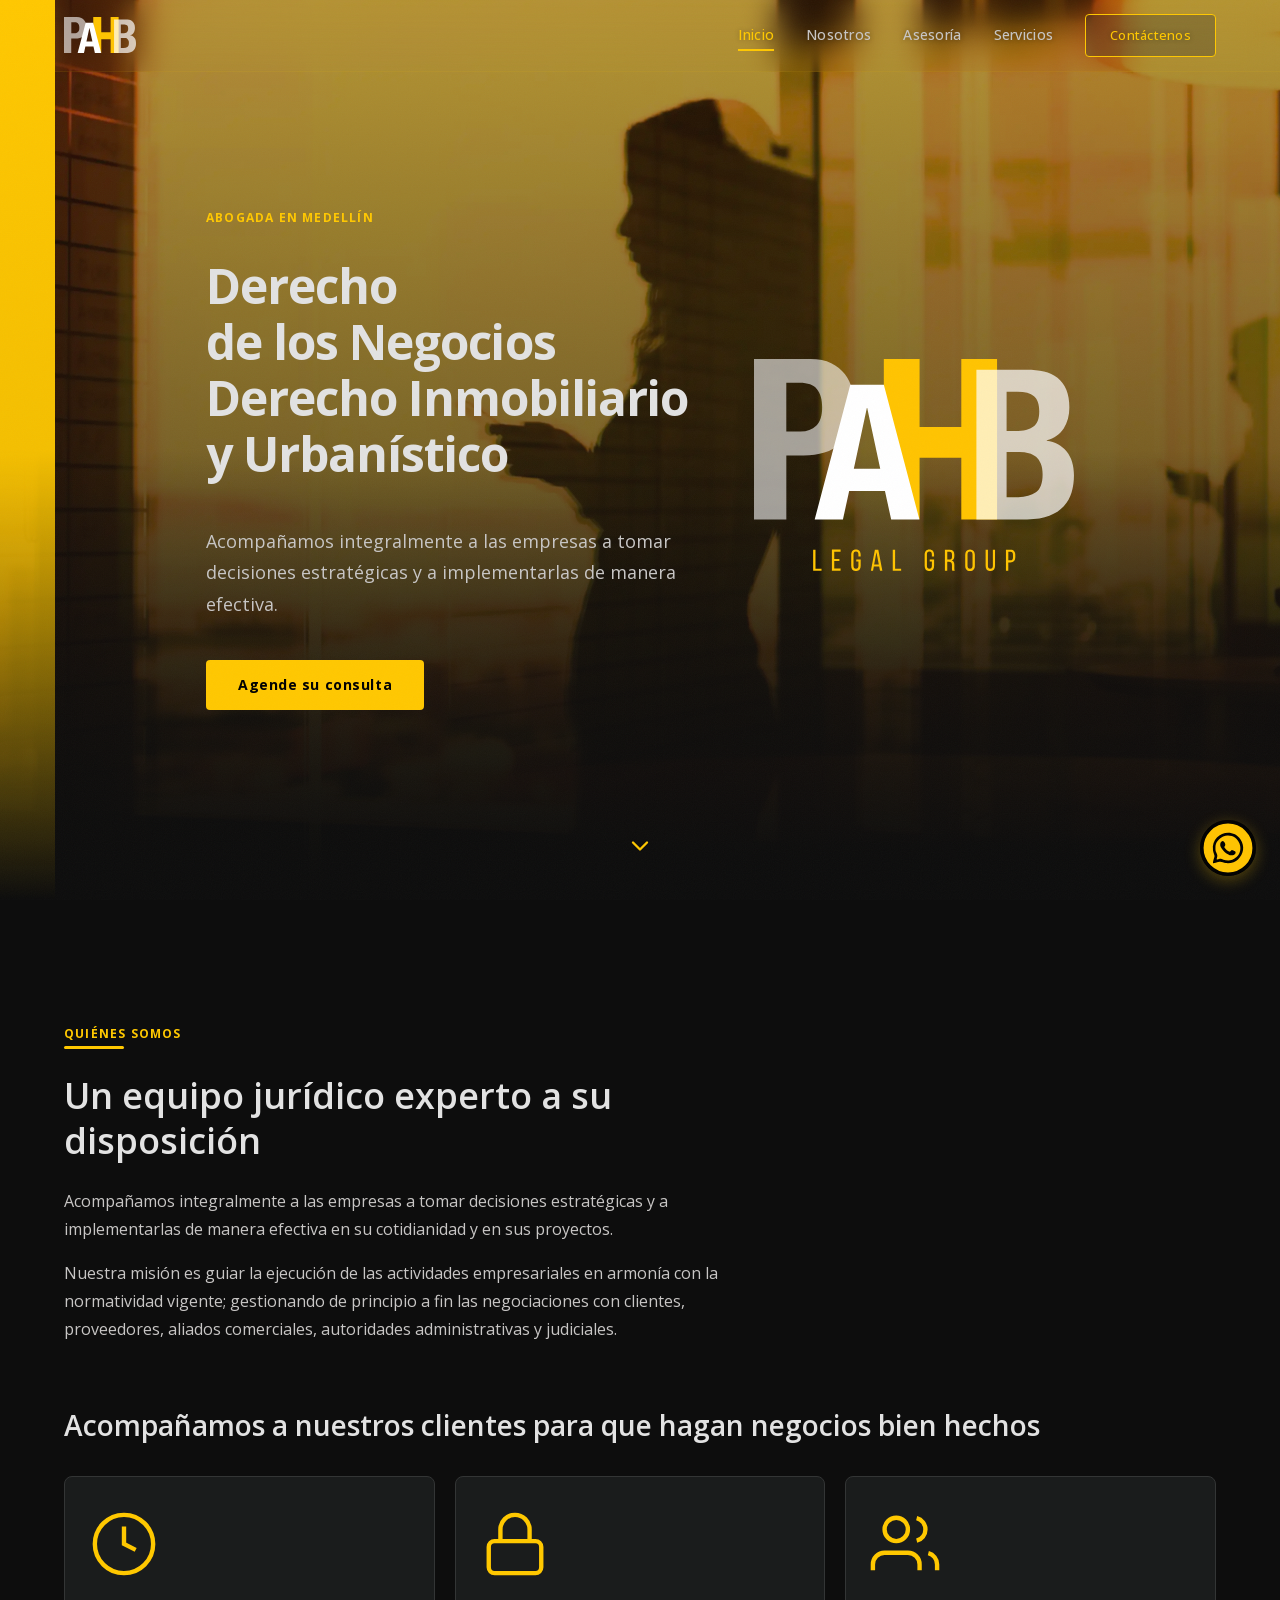
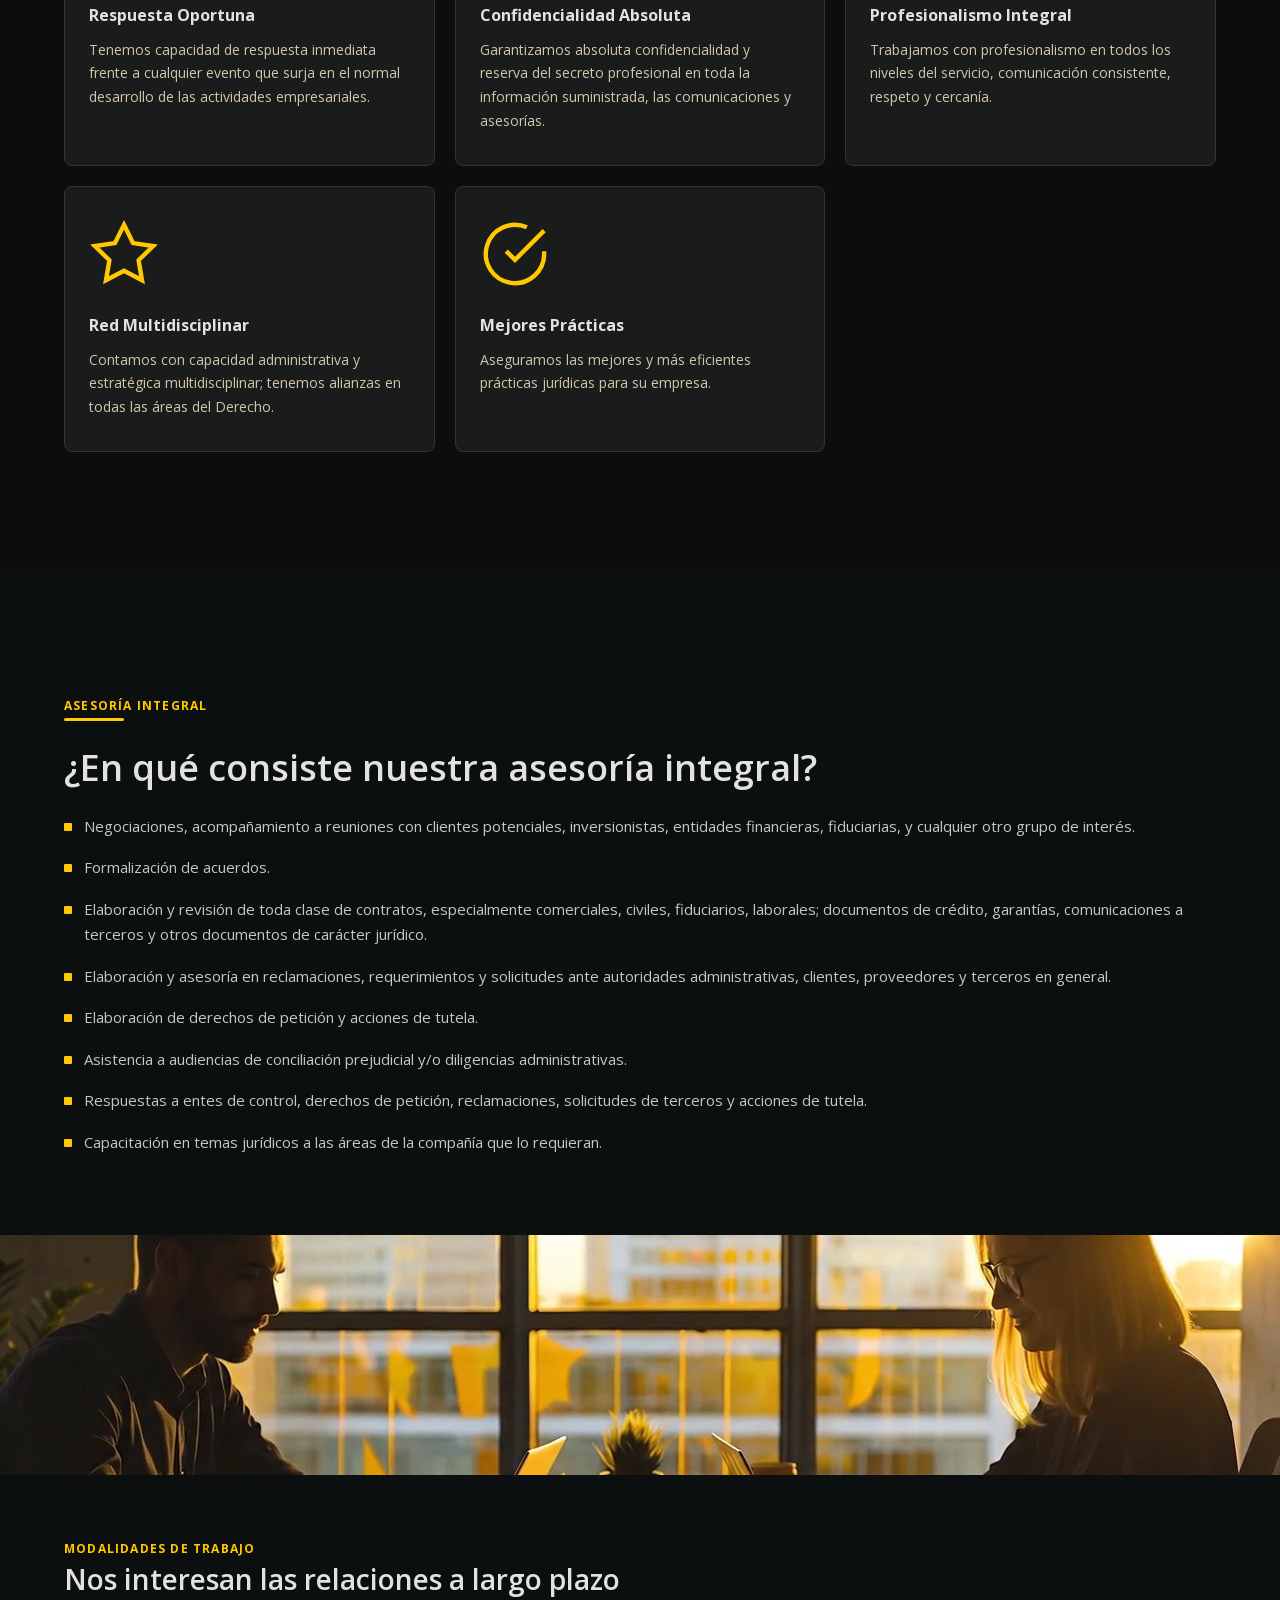
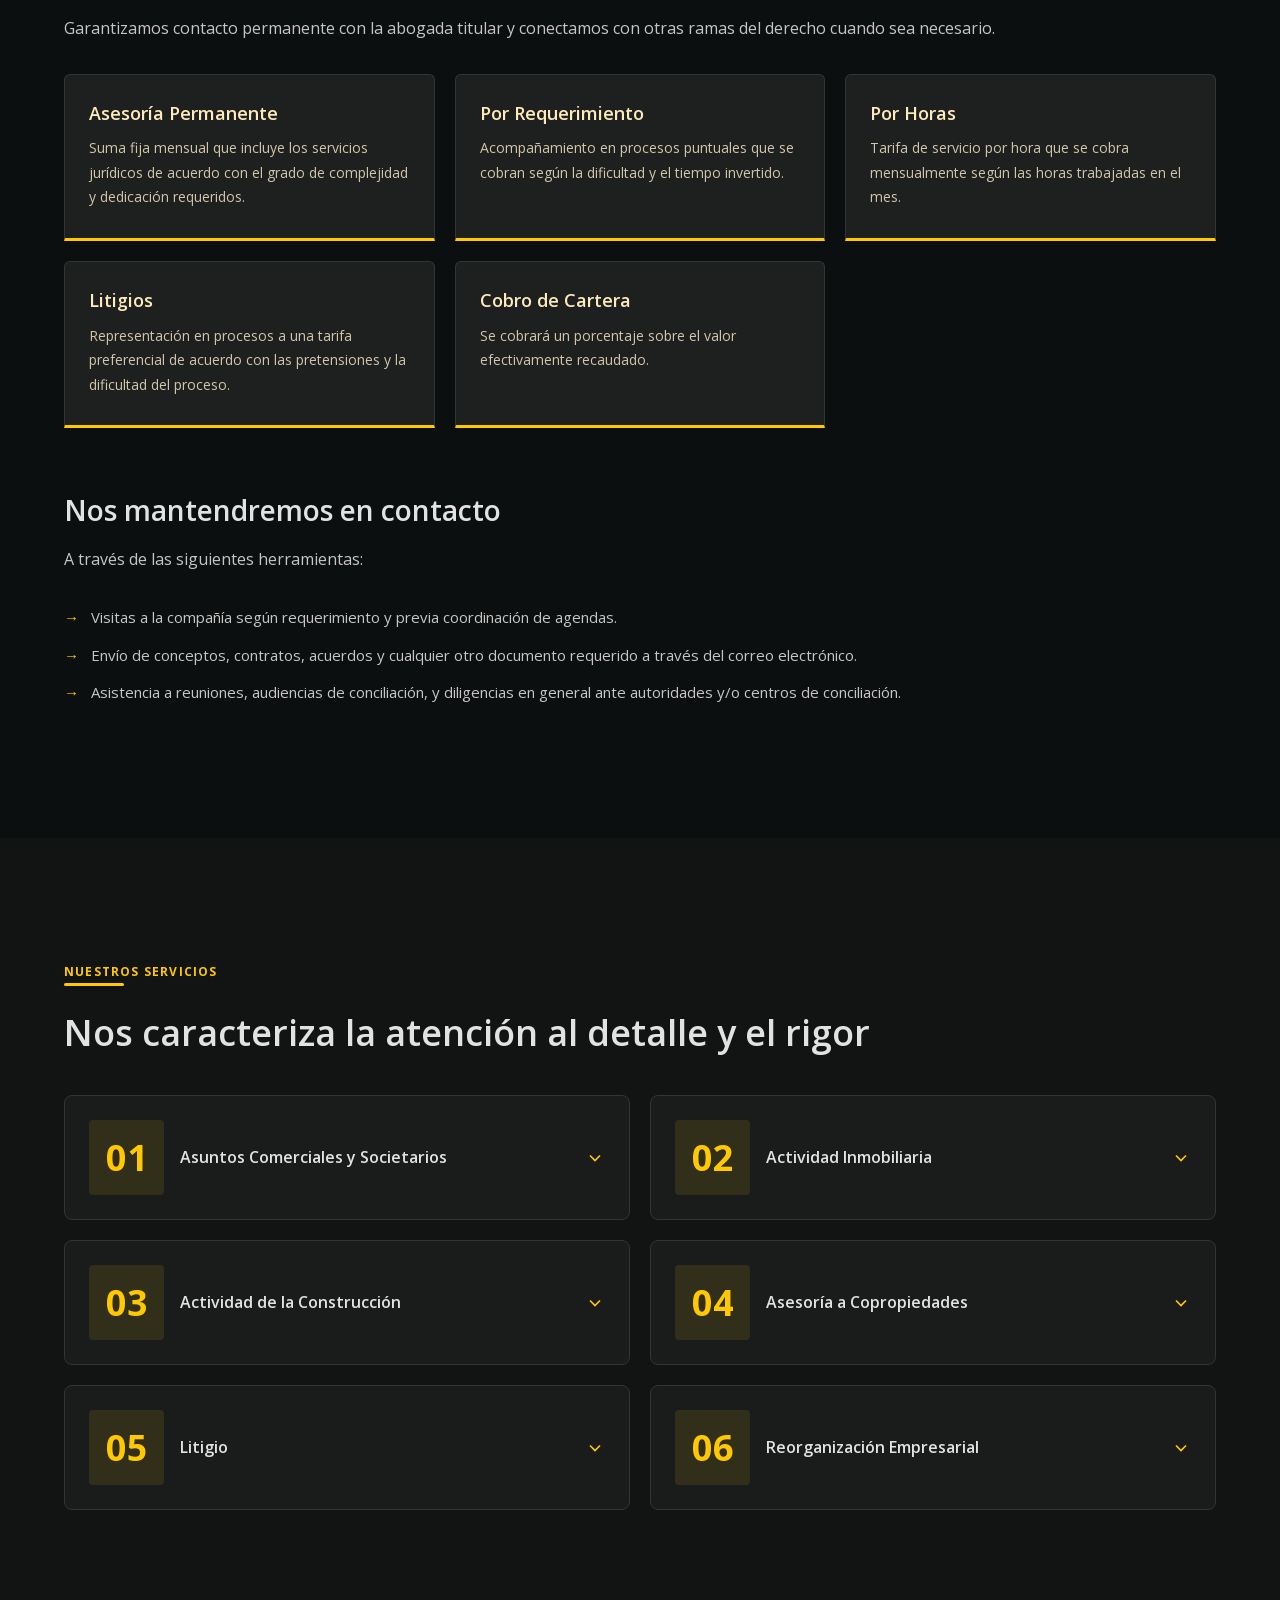
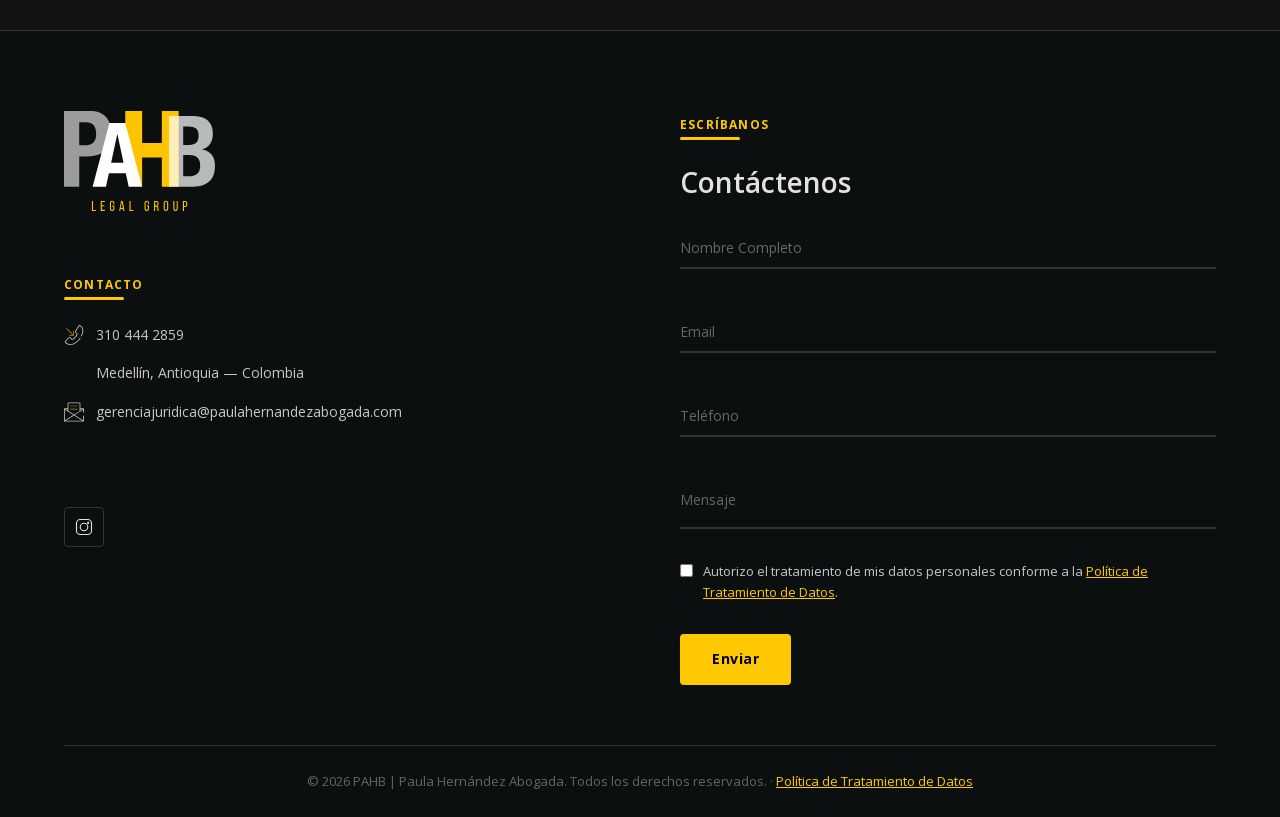
==== commit 350b4295: "perf: migrate to self-hosted Open Sans font with local preloading and caching" ====
--- a/index.html
+++ b/index.html
@@ -78,12 +78,11 @@
   <!-- WPO: Preload del LCP (poster del video hero) para mejorar LCP score -->
   <link rel="preload" as="image" href="img/poster.webp" type="image/webp" fetchpriority="high">
 
-  <!-- Preconnect a Google Fonts para reducir latencia de fuentes -->
-  <link rel="preconnect" href="https://fonts.googleapis.com">
-  <link rel="preconnect" href="https://fonts.gstatic.com" crossorigin>
+  <!-- Fuente autoalojada: preload para que esté lista en el primer render -->
+  <link rel="preload" href="fonts/open-sans-latin.woff2" as="font" type="font/woff2" crossorigin>
 
   <!-- CSS -->
-  <link rel="stylesheet" href="styles.css">
+  <link rel="stylesheet" href="styles.css?v=20260924c">
 </head>
 
 <body class="noise">
--- a/styles.css
+++ b/styles.css
@@ -2,7 +2,16 @@
    PAHB — Justice & Precision Design System
    ============================================ */
 
-@import url('https://fonts.googleapis.com/css2?family=Open+Sans:wght@400;500;600;700;800&display=swap');
+/* Open Sans autoalojada (variable 400–700, subconjunto latin: cubre español).
+   Se precarga desde el <head>; sin @import para no bloquear el render. */
+@font-face {
+  font-family: 'Open Sans';
+  font-style: normal;
+  font-weight: 400 700;
+  font-display: swap;
+  src: url('fonts/open-sans-latin.woff2') format('woff2');
+  unicode-range: U+0000-00FF, U+0131, U+0152-0153, U+02BB-02BC, U+02C6, U+02DA, U+02DC, U+0304, U+0308, U+0329, U+2000-206F, U+20AC, U+2122, U+2191, U+2193, U+2212, U+2215, U+FEFF, U+FFFD;
+}
 
 /* --- Design Tokens --- */
 :root {
@@ -344,7 +353,7 @@
 }
 
 @media (min-width: 971px) {
-  .hero__logo { width: 326px; 
+  .hero__logo { width: 500px; 
   margin-bottom: 0px;}
 }
 .hero__intro {
@@ -353,11 +362,9 @@
   gap: 24px;
   align-items: left;
   justify-content: left;
-  animation: fadeUp 1s ease 0.6s both;
 }
 .hero__title {
   margin-bottom: 20px;
-  animation: fadeUp 1s ease 0.6s both;
 }
 
 .hero__kicker {
@@ -374,15 +381,13 @@
   font-size: 16px;
   color: var(--secondary);
   max-width: 600px;
-  animation: fadeUp 1s ease 0.8s both;
 }
 
 @media (min-width: 971px) {
   .hero__subtitle { font-size: 18px; }
 }
 
-.hero__cta { animation: fadeUp 1s ease 1s both;
-  align-self: center; }
+.hero__cta { align-self: center; }
 @media (min-width: 971px) {
   .hero__cta { align-self: flex-start; }}
 
@@ -932,11 +937,6 @@
 /* ============================================
    KEYFRAMES (time-based — hero only)
    ============================================ */
-@keyframes fadeUp {
-  from { opacity: 0; transform: translateY(30px); }
-  to { opacity: 1; transform: translateY(0); }
-}
-
 @keyframes fadeDown {
   from { opacity: 0; transform: translateY(-20px); }
   to { opacity: 1; transform: translateY(0); }
